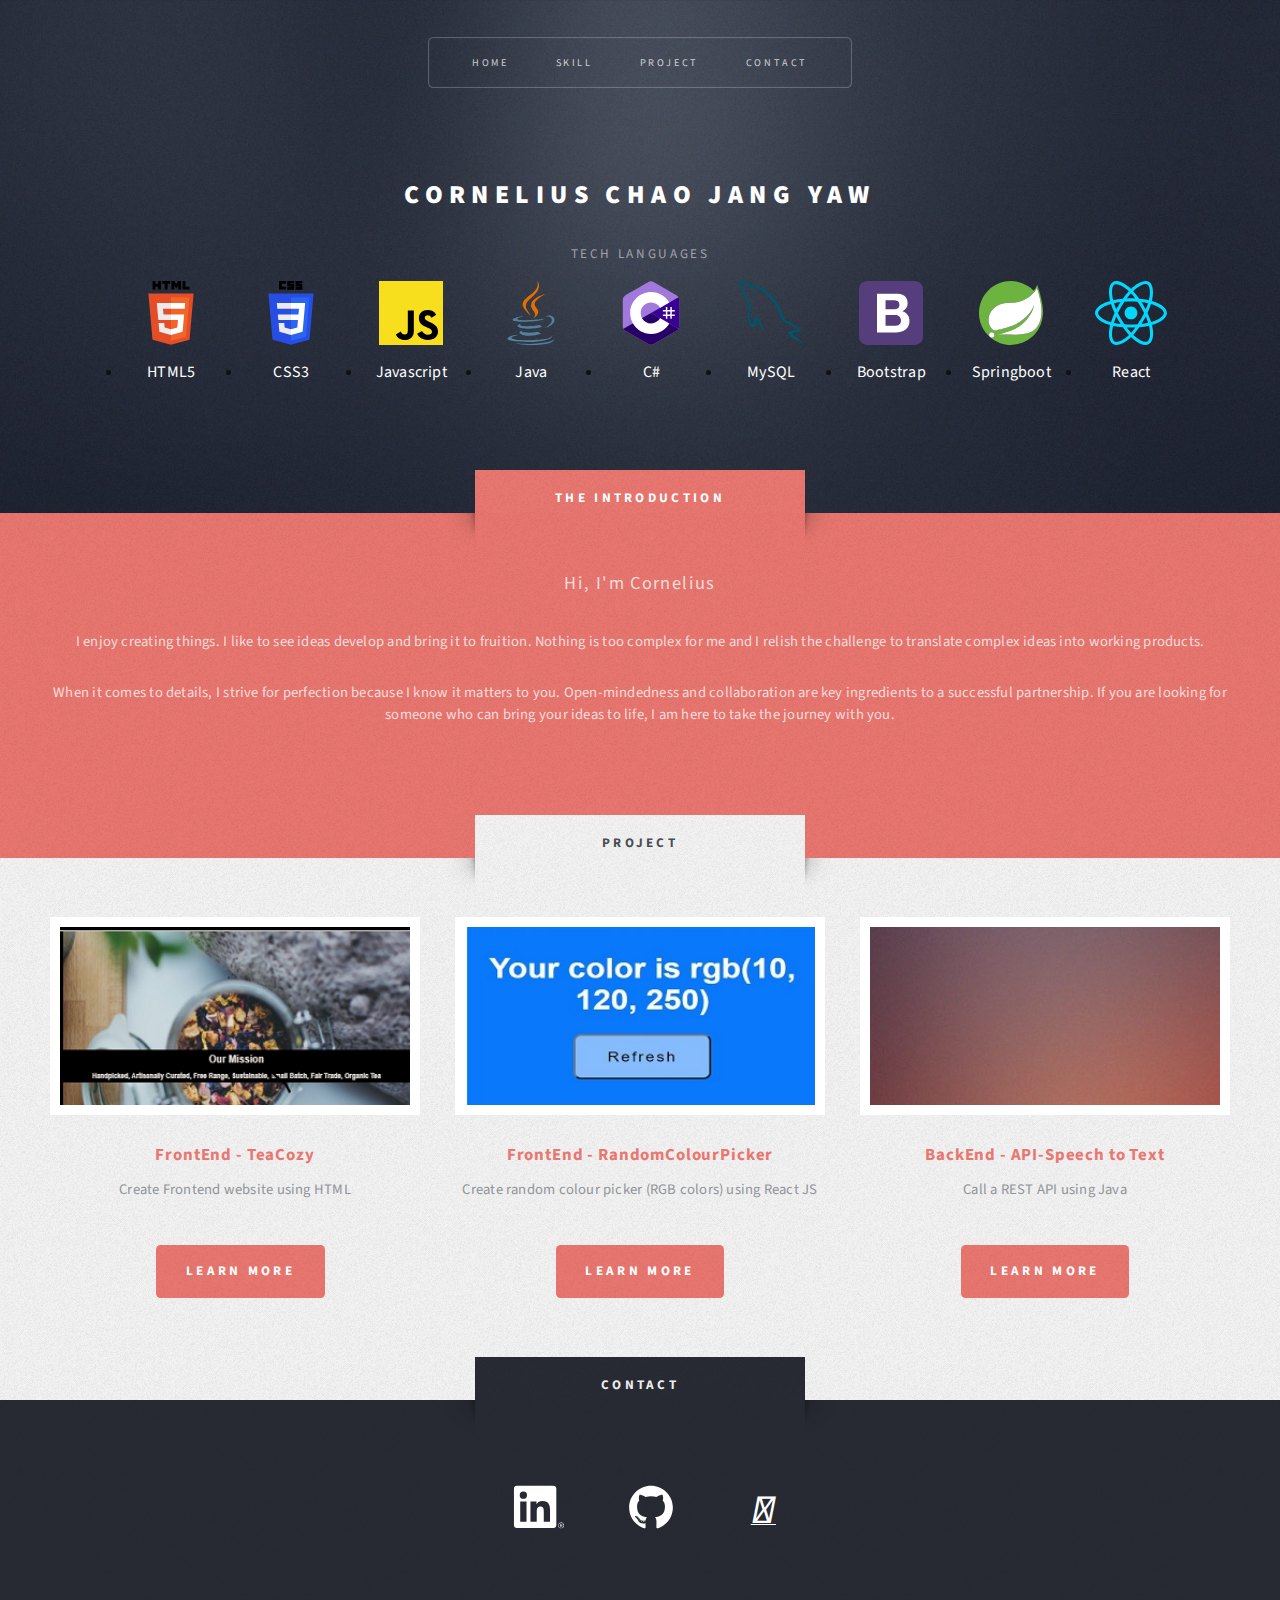
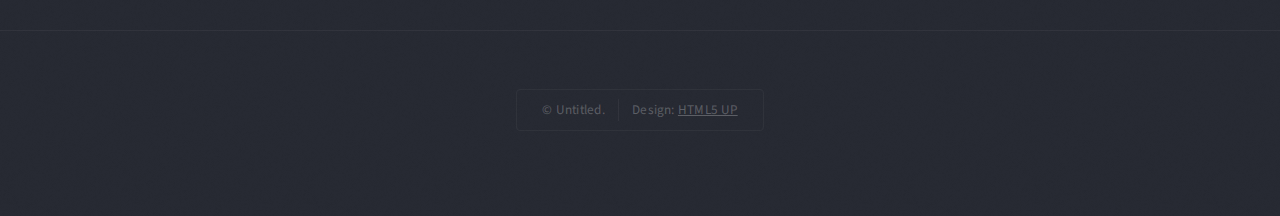
==== index.html @ d1b964c1 "Add files via upload" ====
<!DOCTYPE HTML>
<!--
	Escape Velocity by HTML5 UP
	html5up.net | @ajlkn
	Free for personal and commercial use under the CCA 3.0 license (html5up.net/license)
-->
<html>
	<head>
		<title>Corneius Chao</title>
		<meta charset="utf-8" />
		<meta name="viewport" content="width=device-width, initial-scale=1, user-scalable=no" />
		<link rel="stylesheet" href="assets/css/main.css" />
		<link rel="stylesheet" href="assets/css/styles.css" />
	</head>
	<body class="homepage is-preload">
		<div id="page-wrapper">

			<!-- Header -->
				<section id="header" class="wrapper">
			
					<!-- Logo -->	
						<div id="logo">
							<div class="container">
								<h1 class="style2">
									<br></br>
								Cornelius CHAO Jang Yaw<br class="mobile-hide" />
								</h1>
								<div id="techStack">
									<p>Tech Languages</p> 
									<ul>
								  		<li><img src="./images/html-5.svg"/><a>HTML5</a></li>
								  		<li><img src="./images/css-3.svg" /><a>CSS3</a></li>
								  		<li><img src="./images/javascript.svg"/><a>Javascript</a></li>
								  		<li><img src="./images/java.svg"/><a>Java</a></li>
								  		<li><img src="./images/c--4.svg"/><a>C#</a></li>

								  		<li><img src="./images/mysql-icon.svg"/><a>MySQL</a></li>
								  		<li><img src="./images/bootstrap.svg"/><a>Bootstrap</a></li>
								  		<li><img src="./images/spring-icon.svg"/><a>Springboot</a></li>
								  		<li><img src="./images/react.svg"/><a>React</a></li>
									</ul>
								</div>
							</div>
						</div>
					<!-- Nav -->
					<nav id="nav">
						<ul>
							<li><a href="index.html">Home</a></li>
							<li><a href="skill.html">Skill</a></li>
							<li>
								<a href="#">Project</a>
								<ul>
									<li><a href="project.html#Java">Java</a></li>
									<li><a href="project.html#Springboot">Springboot</a></li>
									<li><a href="project.html#HTML5">HTML5</a></li>
									<li><a href="project.html#CSS3">CSS3</a></li>
									<li><a href="project.html#Javascript">Javascript</a></li>
									<li><a href="project.html#React">React</a></li>
									</li>
								</ul>
							</li>
							<li><a href="contact.html">contact</a></li>
						</ul>
					</nav>
				</section>

			<!-- Intro -->
				<section id="intro" class="wrapper style1">
					<div class="title">The Introduction</div>
					<div class="container">
						<p class="style1">Hi, I'm Cornelius</p>
							<p>
							   I enjoy creating things. I like to see ideas develop and bring it
							   to fruition. Nothing is too complex for me and I relish the
							   challenge to translate complex ideas into working products.
							</p>
							<p>
							   When it comes to details, I strive for perfection because I know
							   it matters to you. Open-mindedness and collaboration are key
							   ingredients to a successful partnership. If you are looking for
							   someone who can bring your ideas to life, I am here to take the
							   journey with you.
							</p>

					</div>
				</section>
			<!-- Highlights -->
				<section id="highlights" class="wrapper style3">
					<div class="title">Project</div>
					<div class="container">
						<div class="row aln-center">
							<div class="col-4 col-12-medium">
								<section class="highlight">
									<a href="https://github.com/CorneliusCJY/teacozy.git" class="image featured"><img src="images/pic01.png" alt="" /></a>
									<h3><a href="https://github.com/CorneliusCJY/teacozy.git">FrontEnd - TeaCozy</a></h3>
									<p>Create Frontend website using HTML</p>
									<p> </p>
									<ul class="actions">
										<p> </p>
										<li><a href="https://github.com/CorneliusCJY/teacozy.git" class="button style1">Learn More</a></li>
									</ul>
								</section>
							</div>
							<div class="col-4 col-12-medium">
								<section class="highlight">
									<a href="https://github.com/CorneliusCJY/RandomColourPicker.git" class="image featured"><img src="images/pic03.jpg" alt="" /></a>
									<h3><a href="https://github.com/CorneliusCJY/RandomColourPicker.git">FrontEnd - RandomColourPicker</a></h3>
									<p>Create random colour picker (RGB colors) using React JS</p>
									<ul class="actions">
										<li><a href="https://github.com/CorneliusCJY/RandomColourPicker.git" class="button style1">Learn More</a></li>
									</ul>
								</section>
							</div>
							<div class="col-4 col-12-medium">
								<section class="highlight">
									<a href="https://github.com/CorneliusCJY/JAVA_REST_API_SpeechToText" class="image featured"><img src="images/pic04.jpg" alt="" /></a>
									<h3><a href="https://github.com/CorneliusCJY/JAVA_REST_API_SpeechToText">BackEnd - API-Speech to Text </a></h3>
									<p>Call a REST API using Java </p>
									<ul class="actions">
										<li><a href="https://github.com/CorneliusCJY/JAVA_REST_API_SpeechToText" class="button style1">Learn More</a></li>
									</ul>
								</section>


							</div>
						</div>
					</div>




				</section>

			<!-- Footer -->
				<section id="footer" class="wrapper">
					<div class="title">Contact</div>
						<section id="contactMe">
							<ul>
								<li>
									<a href="https://www.linkedin.com/in/cornelius-chao-7b995433/" target="_blank">
										<img src="./images/LinkedIn-Icon-White-Logo.wine.svg"/></a>
										  </li>
								<li>
									<a href="https://github.com/CorneliusCJY" target="_blank">
											  <img src="./images/GitHub-Icon-White-Logo.wine.svg"/></a>
								</li>
								<li>
									<a href="mailto: CorneliusCJY@gmail.com"><i class="fa-solid fa-at"></i></a>
								</li>
							</ul>
							</section>
						<div id="copyright">
							<ul>
								<li>&copy; Untitled.</li><li>Design: <a href="http://html5up.net">HTML5 UP</a></li>
							</ul>
						</div>
					</div>
				</section>

		</div>

		<!-- Scripts -->
			<script src="assets/js/jquery.min.js"></script>
			<script src="assets/js/jquery.dropotron.min.js"></script>
			<script src="assets/js/browser.min.js"></script>
			<script src="assets/js/breakpoints.min.js"></script>
			<script src="assets/js/util.js"></script>
			<script src="assets/js/main.js"></script>

	</body>
</html>
---- assets/css/main.css ----
@import url("fontawesome-all.min.css");
@import url("https://fonts.googleapis.com/css?family=Source+Sans+Pro:400,400italic,700,900");

/*
	Escape Velocity by HTML5 UP
	html5up.net | @ajlkn
	Free for personal and commercial use under the CCA 3.0 license (html5up.net/license)
*/

html, body, div, span, applet, object,
iframe, h1, h2, h3, h4, h5, h6, p, blockquote,
pre, a, abbr, acronym, address, big, cite,
code, del, dfn, em, img, ins, kbd, q, s, samp,
small, strike, strong, sub, sup, tt, var, b,
u, i, center, dl, dt, dd, ol, ul, li, fieldset,
form, label, legend, table, caption, tbody,
tfoot, thead, tr, th, td, article, aside,
canvas, details, embed, figure, figcaption,
footer, header, hgroup, menu, nav, output, ruby,
section, summary, time, mark, audio, video {
	margin: 0;
	padding: 0;
	border: 0;
	font-size: 100%;
	font: inherit;
	vertical-align: baseline;}

article, aside, details, figcaption, figure,
footer, header, hgroup, menu, nav, section {
	display: block;}

body {
	line-height: 1;
}

ol, ul {
	list-style: none;
}

blockquote, q {
	quotes: none;
}

	blockquote:before, blockquote:after, q:before, q:after {
		content: '';
		content: none;
	}

table {
	border-collapse: collapse;
	border-spacing: 0;
}

body {
	-webkit-text-size-adjust: none;
}

mark {
	background-color: transparent;
	color: inherit;
}

input::-moz-focus-inner {
	border: 0;
	padding: 0;
}

input, select, textarea {
	-moz-appearance: none;
	-webkit-appearance: none;
	-ms-appearance: none;
	appearance: none;
}

/* Basic */

	@-ms-viewport {
		width: device-width;
	}

	html {
		box-sizing: border-box;
	}

	*, *:before, *:after {
		box-sizing: inherit;
	}

	body.is-preload *, body.is-preload *:before, body.is-preload *:after {
		-moz-animation: none !important;
		-webkit-animation: none !important;
		-ms-animation: none !important;
		animation: none !important;
		-moz-transition: none !important;
		-webkit-transition: none !important;
		-ms-transition: none !important;
		transition: none !important;
	}

	body, input, textarea, select {
		font-family: 'Source Sans Pro', sans-serif;
		font-weight: 400;
		color: #919499;
		font-size: 14pt;
		line-height: 1.75em;
		letter-spacing: 0.025em;
	}

	h1, h2, h3, h4, h5, h6 {
		font-weight: 700;
		color: #484d55;
	}

		h1 a, h2 a, h3 a, h4 a, h5 a, h6 a {
			color: inherit;
			text-decoration: none;
		}

	a {
		-moz-transition: color .25s ease-in-out;
		-webkit-transition: color .25s ease-in-out;
		-ms-transition: color .25s ease-in-out;
		transition: color .25s ease-in-out;
		/* text-decoration: underline; */
		color: #ffff;
	}

		a:hover {
			text-decoration: none;
		}

	strong, b {
		font-weight: 700;
		color: #484d55;
	}

	blockquote {
		border-left: solid 0.5em #ddd;
		padding: 1em 0 1em 2em;
		font-style: italic;
	}

	em, i {
		font-style: italic;
	}

	hr {
		border: 0;
		border-top: solid 1px #ddd;
		margin: 2em 0 2em 0;
	}

	sub {
		position: relative;
		top: 0.5em;
		font-size: 0.8em;
	}

	sup {
		position: relative;
		top: -0.5em;
		font-size: 0.8em;
	}

	.nobr {
		white-space: nowrap;
	}

	br.clear {
		clear: both;
	}

	p, ul, ol, dl, table, blockquote, form {
		margin-bottom: 2em;
	}

/* Container */

	.container {
		margin: 0 auto;
		max-width: 100%;
		width: 68em;
	}

		@media screen and (max-width: 1680px) {

			.container {
				width: 70em;
			}

		}

		@media screen and (max-width: 1280px) {

			.container {
				width: calc(100% - 100px);
			}

		}

		@media screen and (max-width: 980px) {

			.container {
				width: calc(100% - 100px);
			}

		}

		@media screen and (max-width: 736px) {

			.container {
				width: calc(100% - 40px);
			}

		}

/* Row */

	.row {
		display: flex;
		flex-wrap: wrap;
		box-sizing: border-box;
		align-items: stretch;
	}

		.row > * {
			box-sizing: border-box;
		}

		.row.gtr-uniform > * > :last-child {
			margin-bottom: 0;
		}

		.row.aln-left {
			justify-content: flex-start;
		}

		.row.aln-center {
			justify-content: center;
		}

		.row.aln-right {
			justify-content: flex-end;
		}

		.row.aln-top {
			align-items: flex-start;
		}

		.row.aln-middle {
			align-items: center;
		}

		.row.aln-bottom {
			align-items: flex-end;
		}

		.row > .imp {
			order: -1;
		}

		.row > .col-1 {
			width: 8.33333%;
		}

		.row > .off-1 {
			margin-left: 8.33333%;
		}

		.row > .col-2 {
			width: 16.66667%;
		}

		.row > .off-2 {
			margin-left: 16.66667%;
		}

		.row > .col-3 {
			width: 25%;
		}

		.row > .off-3 {
			margin-left: 25%;
		}

		.row > .col-4 {
			width: 33.33333%;
		}

		.row > .off-4 {
			margin-left: 33.33333%;
		}

		.row > .col-5 {
			width: 41.66667%;
		}

		.row > .off-5 {
			margin-left: 41.66667%;
		}

		.row > .col-6 {
			width: 50%;
		}

		.row > .off-6 {
			margin-left: 50%;
		}

		.row > .col-7 {
			width: 58.33333%;
		}

		.row > .off-7 {
			margin-left: 58.33333%;
		}

		.row > .col-8 {
			width: 66.66667%;
		}

		.row > .off-8 {
			margin-left: 66.66667%;
		}

		.row > .col-9 {
			width: 75%;
		}

		.row > .off-9 {
			margin-left: 75%;
		}

		.row > .col-10 {
			width: 83.33333%;
		}

		.row > .off-10 {
			margin-left: 83.33333%;
		}

		.row > .col-11 {
			width: 91.66667%;
		}

		.row > .off-11 {
			margin-left: 91.66667%;
		}

		.row > .col-12 {
			width: 100%;
		}

		.row > .off-12 {
			margin-left: 100%;
		}

		.row.gtr-0 {
			margin-top: 0px;
			margin-left: 0px;
		}

			.row.gtr-0 > * {
				padding: 0px 0 0 0px;
			}

			.row.gtr-0.gtr-uniform {
				margin-top: 0px;
			}

				.row.gtr-0.gtr-uniform > * {
					padding-top: 0px;
				}

		.row.gtr-25 {
			margin-top: -12.5px;
			margin-left: -12.5px;
		}

			.row.gtr-25 > * {
				padding: 12.5px 0 0 12.5px;
			}

			.row.gtr-25.gtr-uniform {
				margin-top: -12.5px;
			}

				.row.gtr-25.gtr-uniform > * {
					padding-top: 12.5px;
				}

		.row.gtr-50 {
			margin-top: -25px;
			margin-left: -25px;
		}

			.row.gtr-50 > * {
				padding: 25px 0 0 25px;
			}

			.row.gtr-50.gtr-uniform {
				margin-top: -25px;
			}

				.row.gtr-50.gtr-uniform > * {
					padding-top: 25px;
				}

		.row {
			margin-top: -50px;
			margin-left: -50px;
		}

			.row > * {
				padding: 50px 0 0 50px;
			}

			.row.gtr-uniform {
				margin-top: -50px;
			}

				.row.gtr-uniform > * {
					padding-top: 50px;
				}

		.row.gtr-150 {
			margin-top: -75px;
			margin-left: -75px;
			margin-bottom: 75px;
		}

			.row.gtr-150 > * {
				padding: 75px 0 0 75px;
			}

			.row.gtr-150.gtr-uniform {
				margin-top: -75px;
				margin-bottom: 75px;
			}

				.row.gtr-150.gtr-uniform > * {
					padding-top: 75px;
					padding-bottom: 75px;
				}

		.row.gtr-200 {
			margin-top: -100px;
			margin-left: -100px;
		}

			.row.gtr-200 > * {
				padding: 100px 0 0 100px;
			}

			.row.gtr-200.gtr-uniform {
				margin-top: -100px;
			}

				.row.gtr-200.gtr-uniform > * {
					padding-top: 100px;
				}

		@media screen and (max-width: 1680px) {

			.row {
				display: flex;
				flex-wrap: wrap;
				box-sizing: border-box;
				align-items: stretch;
			}

				.row > * {
					box-sizing: border-box;
				}

				.row.gtr-uniform > * > :last-child {
					margin-bottom: 0;
				}

				.row.aln-left {
					justify-content: flex-start;
				}

				.row.aln-center {
					justify-content: center;
				}

				.row.aln-right {
					justify-content: flex-end;
				}

				.row.aln-top {
					align-items: flex-start;
				}

				.row.aln-middle {
					align-items: center;
				}

				.row.aln-bottom {
					align-items: flex-end;
				}

				.row > .imp-xlarge {
					order: -1;
				}

				.row > .col-1-xlarge {
					width: 8.33333%;
				}

				.row > .off-1-xlarge {
					margin-left: 8.33333%;
				}

				.row > .col-2-xlarge {
					width: 16.66667%;
				}

				.row > .off-2-xlarge {
					margin-left: 16.66667%;
				}

				.row > .col-3-xlarge {
					width: 25%;
				}

				.row > .off-3-xlarge {
					margin-left: 25%;
				}

				.row > .col-4-xlarge {
					width: 33.33333%;
				}

				.row > .off-4-xlarge {
					margin-left: 33.33333%;
				}

				.row > .col-5-xlarge {
					width: 41.66667%;
				}

				.row > .off-5-xlarge {
					margin-left: 41.66667%;
				}

				.row > .col-6-xlarge {
					width: 50%;
				}

				.row > .off-6-xlarge {
					margin-left: 50%;
				}

				.row > .col-7-xlarge {
					width: 58.33333%;
				}

				.row > .off-7-xlarge {
					margin-left: 58.33333%;
				}

				.row > .col-8-xlarge {
					width: 66.66667%;
				}

				.row > .off-8-xlarge {
					margin-left: 66.66667%;
				}

				.row > .col-9-xlarge {
					width: 75%;
				}

				.row > .off-9-xlarge {
					margin-left: 75%;
				}

				.row > .col-10-xlarge {
					width: 83.33333%;
				}

				.row > .off-10-xlarge {
					margin-left: 83.33333%;
				}

				.row > .col-11-xlarge {
					width: 91.66667%;
				}

				.row > .off-11-xlarge {
					margin-left: 91.66667%;
				}

				.row > .col-12-xlarge {
					width: 100%;
				}

				.row > .off-12-xlarge {
					margin-left: 100%;
				}

				.row.gtr-0 {
					margin-top: 0px;
					margin-left: 0px;
				}

					.row.gtr-0 > * {
						padding: 0px 0 0 0px;
					}

					.row.gtr-0.gtr-uniform {
						margin-top: 0px;
					}

						.row.gtr-0.gtr-uniform > * {
							padding-top: 0px;
						}

				.row.gtr-25 {
					margin-top: -12.5px;
					margin-left: -12.5px;
				}

					.row.gtr-25 > * {
						padding: 12.5px 0 0 12.5px;
					}

					.row.gtr-25.gtr-uniform {
						margin-top: -12.5px;
					}

						.row.gtr-25.gtr-uniform > * {
							padding-top: 12.5px;
						}

				.row.gtr-50 {
					margin-top: -25px;
					margin-left: -25px;
				}

					.row.gtr-50 > * {
						padding: 25px 0 0 25px;
					}

					.row.gtr-50.gtr-uniform {
						margin-top: -25px;
					}

						.row.gtr-50.gtr-uniform > * {
							padding-top: 25px;
						}

				.row {
					margin-top: -50px;
					margin-left: -50px;
				}

					.row > * {
						padding: 50px 0 0 50px;
					}

					.row.gtr-uniform {
						margin-top: -50px;
					}

						.row.gtr-uniform > * {
							padding-top: 50px;
						}

				.row.gtr-150 {
					margin-top: -75px;
					margin-left: -75px;
				}

					.row.gtr-150 > * {
						padding: 75px 0 0 75px;
					}

					.row.gtr-150.gtr-uniform {
						margin-top: -75px;
					}

						.row.gtr-150.gtr-uniform > * {
							padding-top: 75px;
						}

				.row.gtr-200 {
					margin-top: -100px;
					margin-left: -100px;
				}

					.row.gtr-200 > * {
						padding: 100px 0 0 100px;
					}

					.row.gtr-200.gtr-uniform {
						margin-top: -100px;
					}

						.row.gtr-200.gtr-uniform > * {
							padding-top: 100px;
						}

		}

		@media screen and (max-width: 1280px) {

			.row {
				display: flex;
				flex-wrap: wrap;
				box-sizing: border-box;
				align-items: stretch;
			}

				.row > * {
					box-sizing: border-box;
				}

				.row.gtr-uniform > * > :last-child {
					margin-bottom: 0;
				}

				.row.aln-left {
					justify-content: flex-start;
				}

				.row.aln-center {
					justify-content: center;
				}

				.row.aln-right {
					justify-content: flex-end;
				}

				.row.aln-top {
					align-items: flex-start;
				}

				.row.aln-middle {
					align-items: center;
				}

				.row.aln-bottom {
					align-items: flex-end;
				}

				.row > .imp-large {
					order: -1;
				}

				.row > .col-1-large {
					width: 8.33333%;
				}

				.row > .off-1-large {
					margin-left: 8.33333%;
				}

				.row > .col-2-large {
					width: 16.66667%;
				}

				.row > .off-2-large {
					margin-left: 16.66667%;
				}

				.row > .col-3-large {
					width: 25%;
				}

				.row > .off-3-large {
					margin-left: 25%;
				}

				.row > .col-4-large {
					width: 33.33333%;
				}

				.row > .off-4-large {
					margin-left: 33.33333%;
				}

				.row > .col-5-large {
					width: 41.66667%;
				}

				.row > .off-5-large {
					margin-left: 41.66667%;
				}

				.row > .col-6-large {
					width: 50%;
				}

				.row > .off-6-large {
					margin-left: 50%;
				}

				.row > .col-7-large {
					width: 58.33333%;
				}

				.row > .off-7-large {
					margin-left: 58.33333%;
				}

				.row > .col-8-large {
					width: 66.66667%;
				}

				.row > .off-8-large {
					margin-left: 66.66667%;
				}

				.row > .col-9-large {
					width: 75%;
				}

				.row > .off-9-large {
					margin-left: 75%;
				}

				.row > .col-10-large {
					width: 83.33333%;
				}

				.row > .off-10-large {
					margin-left: 83.33333%;
				}

				.row > .col-11-large {
					width: 91.66667%;
				}

				.row > .off-11-large {
					margin-left: 91.66667%;
				}

				.row > .col-12-large {
					width: 100%;
				}

				.row > .off-12-large {
					margin-left: 100%;
				}

				.row.gtr-0 {
					margin-top: 0px;
					margin-left: 0px;
				}

					.row.gtr-0 > * {
						padding: 0px 0 0 0px;
					}

					.row.gtr-0.gtr-uniform {
						margin-top: 0px;
					}

						.row.gtr-0.gtr-uniform > * {
							padding-top: 0px;
						}

				.row.gtr-25 {
					margin-top: -8.75px;
					margin-left: -8.75px;
				}

					.row.gtr-25 > * {
						padding: 8.75px 0 0 8.75px;
					}

					.row.gtr-25.gtr-uniform {
						margin-top: -8.75px;
					}

						.row.gtr-25.gtr-uniform > * {
							padding-top: 8.75px;
						}

				.row.gtr-50 {
					margin-top: -17.5px;
					margin-left: -17.5px;
				}

					.row.gtr-50 > * {
						padding: 17.5px 0 0 17.5px;
					}

					.row.gtr-50.gtr-uniform {
						margin-top: -17.5px;
					}

						.row.gtr-50.gtr-uniform > * {
							padding-top: 17.5px;
						}

				.row {
					margin-top: -35px;
					margin-left: -35px;
				}

					.row > * {
						padding: 35px 0 0 35px;
					}

					.row.gtr-uniform {
						margin-top: -35px;
					}

						.row.gtr-uniform > * {
							padding-top: 35px;
						}

				.row.gtr-150 {
					margin-top: -52.5px;
					margin-left: -52.5px;
				}

					.row.gtr-150 > * {
						padding: 52.5px 0 0 52.5px;
					}

					.row.gtr-150.gtr-uniform {
						margin-top: -52.5px;
					}

						.row.gtr-150.gtr-uniform > * {
							padding-top: 52.5px;
						}

				.row.gtr-200 {
					margin-top: -70px;
					margin-left: -70px;
				}

					.row.gtr-200 > * {
						padding: 70px 0 0 70px;
					}

					.row.gtr-200.gtr-uniform {
						margin-top: -70px;
					}

						.row.gtr-200.gtr-uniform > * {
							padding-top: 70px;
						}

		}

		@media screen and (max-width: 980px) {

			.row {
				display: flex;
				flex-wrap: wrap;
				box-sizing: border-box;
				align-items: stretch;
			}

				.row > * {
					box-sizing: border-box;
				}

				.row.gtr-uniform > * > :last-child {
					margin-bottom: 0;
				}

				.row.aln-left {
					justify-content: flex-start;
				}

				.row.aln-center {
					justify-content: center;
				}

				.row.aln-right {
					justify-content: flex-end;
				}

				.row.aln-top {
					align-items: flex-start;
				}

				.row.aln-middle {
					align-items: center;
				}

				.row.aln-bottom {
					align-items: flex-end;
				}

				.row > .imp-medium {
					order: -1;
				}

				.row > .col-1-medium {
					width: 8.33333%;
				}

				.row > .off-1-medium {
					margin-left: 8.33333%;
				}

				.row > .col-2-medium {
					width: 16.66667%;
				}

				.row > .off-2-medium {
					margin-left: 16.66667%;
				}

				.row > .col-3-medium {
					width: 25%;
				}

				.row > .off-3-medium {
					margin-left: 25%;
				}

				.row > .col-4-medium {
					width: 33.33333%;
				}

				.row > .off-4-medium {
					margin-left: 33.33333%;
				}

				.row > .col-5-medium {
					width: 41.66667%;
				}

				.row > .off-5-medium {
					margin-left: 41.66667%;
				}

				.row > .col-6-medium {
					width: 50%;
				}

				.row > .off-6-medium {
					margin-left: 50%;
				}

				.row > .col-7-medium {
					width: 58.33333%;
				}

				.row > .off-7-medium {
					margin-left: 58.33333%;
				}

				.row > .col-8-medium {
					width: 66.66667%;
				}

				.row > .off-8-medium {
					margin-left: 66.66667%;
				}

				.row > .col-9-medium {
					width: 75%;
				}

				.row > .off-9-medium {
					margin-left: 75%;
				}

				.row > .col-10-medium {
					width: 83.33333%;
				}

				.row > .off-10-medium {
					margin-left: 83.33333%;
				}

				.row > .col-11-medium {
					width: 91.66667%;
				}

				.row > .off-11-medium {
					margin-left: 91.66667%;
				}

				.row > .col-12-medium {
					width: 100%;
				}

				.row > .off-12-medium {
					margin-left: 100%;
				}

				.row.gtr-0 {
					margin-top: 0px;
					margin-left: 0px;
				}

					.row.gtr-0 > * {
						padding: 0px 0 0 0px;
					}

					.row.gtr-0.gtr-uniform {
						margin-top: 0px;
					}

						.row.gtr-0.gtr-uniform > * {
							padding-top: 0px;
						}

				.row.gtr-25 {
					margin-top: -12.5px;
					margin-left: -12.5px;
				}

					.row.gtr-25 > * {
						padding: 12.5px 0 0 12.5px;
					}

					.row.gtr-25.gtr-uniform {
						margin-top: -12.5px;
					}

						.row.gtr-25.gtr-uniform > * {
							padding-top: 12.5px;
						}

				.row.gtr-50 {
					margin-top: -25px;
					margin-left: -25px;
				}

					.row.gtr-50 > * {
						padding: 25px 0 0 25px;
					}

					.row.gtr-50.gtr-uniform {
						margin-top: -25px;
					}

						.row.gtr-50.gtr-uniform > * {
							padding-top: 25px;
						}

				.row {
					margin-top: -50px;
					margin-left: -50px;
				}

					.row > * {
						padding: 50px 0 0 50px;
					}

					.row.gtr-uniform {
						margin-top: -50px;
					}

						.row.gtr-uniform > * {
							padding-top: 50px;
						}

				.row.gtr-150 {
					margin-top: -75px;
					margin-left: -75px;
				}

					.row.gtr-150 > * {
						padding: 75px 0 0 75px;
					}

					.row.gtr-150.gtr-uniform {
						margin-top: -75px;
					}

						.row.gtr-150.gtr-uniform > * {
							padding-top: 75px;
						}

				.row.gtr-200 {
					margin-top: -100px;
					margin-left: -100px;
				}

					.row.gtr-200 > * {
						padding: 100px 0 0 100px;
					}

					.row.gtr-200.gtr-uniform {
						margin-top: -100px;
					}

						.row.gtr-200.gtr-uniform > * {
							padding-top: 100px;
						}

		}

		@media screen and (max-width: 736px) {

			.row {
				display: flex;
				flex-wrap: wrap;
				box-sizing: border-box;
				align-items: stretch;
			}

				.row > * {
					box-sizing: border-box;
				}

				.row.gtr-uniform > * > :last-child {
					margin-bottom: 0;
				}

				.row.aln-left {
					justify-content: flex-start;
				}

				.row.aln-center {
					justify-content: center;
				}

				.row.aln-right {
					justify-content: flex-end;
				}

				.row.aln-top {
					align-items: flex-start;
				}

				.row.aln-middle {
					align-items: center;
				}

				.row.aln-bottom {
					align-items: flex-end;
				}

				.row > .imp-small {
					order: -1;
				}

				.row > .col-1-small {
					width: 8.33333%;
				}

				.row > .off-1-small {
					margin-left: 8.33333%;
				}

				.row > .col-2-small {
					width: 16.66667%;
				}

				.row > .off-2-small {
					margin-left: 16.66667%;
				}

				.row > .col-3-small {
					width: 25%;
				}

				.row > .off-3-small {
					margin-left: 25%;
				}

				.row > .col-4-small {
					width: 33.33333%;
				}

				.row > .off-4-small {
					margin-left: 33.33333%;
				}

				.row > .col-5-small {
					width: 41.66667%;
				}

				.row > .off-5-small {
					margin-left: 41.66667%;
				}

				.row > .col-6-small {
					width: 50%;
				}

				.row > .off-6-small {
					margin-left: 50%;
				}

				.row > .col-7-small {
					width: 58.33333%;
				}

				.row > .off-7-small {
					margin-left: 58.33333%;
				}

				.row > .col-8-small {
					width: 66.66667%;
				}

				.row > .off-8-small {
					margin-left: 66.66667%;
				}

				.row > .col-9-small {
					width: 75%;
				}

				.row > .off-9-small {
					margin-left: 75%;
				}

				.row > .col-10-small {
					width: 83.33333%;
				}

				.row > .off-10-small {
					margin-left: 83.33333%;
				}

				.row > .col-11-small {
					width: 91.66667%;
				}

				.row > .off-11-small {
					margin-left: 91.66667%;
				}

				.row > .col-12-small {
					width: 100%;
				}

				.row > .off-12-small {
					margin-left: 100%;
				}

				.row.gtr-0 {
					margin-top: 0px;
					margin-left: 0px;
				}

					.row.gtr-0 > * {
						padding: 0px 0 0 0px;
					}

					.row.gtr-0.gtr-uniform {
						margin-top: 0px;
					}

						.row.gtr-0.gtr-uniform > * {
							padding-top: 0px;
						}

				.row.gtr-25 {
					margin-top: -7.5px;
					margin-left: -7.5px;
				}

					.row.gtr-25 > * {
						padding: 7.5px 0 0 7.5px;
					}

					.row.gtr-25.gtr-uniform {
						margin-top: -7.5px;
					}

						.row.gtr-25.gtr-uniform > * {
							padding-top: 7.5px;
						}

				.row.gtr-50 {
					margin-top: -15px;
					margin-left: -15px;
				}

					.row.gtr-50 > * {
						padding: 15px 0 0 15px;
					}

					.row.gtr-50.gtr-uniform {
						margin-top: -15px;
					}

						.row.gtr-50.gtr-uniform > * {
							padding-top: 15px;
						}

				.row {
					margin-top: -30px;
					margin-left: -30px;
				}

					.row > * {
						padding: 30px 0 0 30px;
					}

					.row.gtr-uniform {
						margin-top: -30px;
					}

						.row.gtr-uniform > * {
							padding-top: 30px;
						}

				.row.gtr-150 {
					margin-top: -45px;
					margin-left: -45px;
				}

					.row.gtr-150 > * {
						padding: 45px 0 0 45px;
					}

					.row.gtr-150.gtr-uniform {
						margin-top: -45px;
					}

						.row.gtr-150.gtr-uniform > * {
							padding-top: 45px;
						}

				.row.gtr-200 {
					margin-top: -60px;
					margin-left: -60px;
				}

					.row.gtr-200 > * {
						padding: 60px 0 0 60px;
					}

					.row.gtr-200.gtr-uniform {
						margin-top: -60px;
					}

						.row.gtr-200.gtr-uniform > * {
							padding-top: 60px;
						}

		}

/* Section/Article */

	section,
	article {
		margin: 0 0 4em 0;
	}

	section > :last-child,
	article > :last-child,
	section:last-child,
	article:last-child {
		margin-bottom: 0;
	}

	header.style1 {
		text-align: center;
		padding: 3em 0 3em 0;
	}

		header.style1 h2 {
			font-weight: 700;
			font-size: 2em;
			letter-spacing: 0.075em;
			line-height: 1.5em;
		}

		header.style1 p {
			color: #b1b4b9;
			display: block;
			margin: 1.15em 0 0 0;
			font-size: 1.3em;
			letter-spacing: 0.075em;
			line-height: 1.5em;
		}

/* Table */

	table {
		width: 100%;
	}

		table.default {
			width: 100%;
		}

			table.default tbody tr:nth-child(2n+2) {
				background: #f4f4f4;
			}

			table.default td {
				padding: 0.5em 1em 0.5em 1em;
			}

			table.default th {
				text-align: left;
				font-weight: 400;
				padding: 0.5em 1em 0.5em 1em;
			}

			table.default thead {
				background: #484d55;
				color: #fff;
			}

			table.default tfoot {
				background: #eee;
			}

/* Form */

	form label {
		display: block;
		font-weight: 700;
		color: #484d55;
		margin: 0.25em 0 0.5em 0;
	}

	form input[type="text"],
	form input[type="email"],
	form input[type="password"],
	form select,
	form textarea {
		-moz-transition: all .25s ease-in-out;
		-webkit-transition: all .25s ease-in-out;
		-ms-transition: all .25s ease-in-out;
		transition: all .25s ease-in-out;
		-webkit-appearance: none;
		display: block;
		border: 0;
		background: #eee;
		box-shadow: inset 0px 0px 1px 0px #a0a1a7;
		border-radius: 0.35em;
		width: 100%;
		padding: 0.75em 1em 0.75em 1em;
	}

		form input[type="text"]:focus,
		form input[type="email"]:focus,
		form input[type="password"]:focus,
		form select:focus,
		form textarea:focus {
			background: #f8f8f8;
		}

	form input[type="text"],
	form input[type="email"]
	input[type="password"] {
		line-height: 1em;
	}

	form select {
		line-height: 1em;
	}

	form textarea {
		min-height: 8em;
	}

	form ul.actions {
		margin-top: 0;
	}

	form ::-webkit-input-placeholder {
		color: #555 !important;
		font-style: italic;
		line-height: 1.35em;
	}

	form :-moz-placeholder {
		color: #555 !important;
		font-style: italic;
	}

	form ::-moz-placeholder {
		color: #555 !important;
		font-style: italic;
	}

	form :-ms-input-placeholder {
		color: #555 !important;
		font-style: italic;
	}

	form ::-moz-focus-inner {
		border: 0;
	}

/* Image */

	.image {
		display: inline-block;
	}

		.image img {
			display: block;
			width: 100%;
		}

		.image.fit {
			display: block;
			width: 100%;
		}

		.image.left {
			float: left;
			margin: 0 2em 2em 0;
		}

		.image.centered {
			display: block;
			margin: 0 0 2em 0;
		}

			.image.centered img {
				margin: 0 auto;
				width: auto;
			}

		.image.featured {
			display: block;
			width: 100%;
			margin: 0 0 2em 0;
		}

/* Button */

	input[type="button"],
	input[type="submit"],
	input[type="reset"],
	button,
	.button {
		-moz-transition: all .25s ease-in-out;
		-webkit-transition: all .25s ease-in-out;
		-ms-transition: all .25s ease-in-out;
		transition: all .25s ease-in-out;
		display: inline-block;
		background: #444;
		text-align: center;
		text-transform: uppercase;
		font-weight: 700;
		letter-spacing: 0.25em;
		text-decoration: none;
		border-radius: 0.35em;
		border: 0;
		outline: 0;
		cursor: pointer;
		padding: 0 2.25em 0 2.25em;
		font-size: 0.9em;
		min-width: 12em;
		height: 4em;
		line-height: 4em;
	}

		input[type="button"]:hover,
		input[type="submit"]:hover,
		input[type="reset"]:hover,
		button:hover,
		.button:hover {
			background-color: #f98780;
		}

		input[type="button"].large,
		input[type="submit"].large,
		input[type="reset"].large,
		button.large,
		.button.large {
			font-size: 1em;
			min-width: 14em;
		}

		input[type="button"].style1,
		input[type="submit"].style1,
		input[type="reset"].style1,
		button.style1,
		.button.style1 {
			background: #e97770 url("images/overlay.png");
			color: #fff;
		}

			input[type="button"].style1:hover,
			input[type="submit"].style1:hover,
			input[type="reset"].style1:hover,
			button.style1:hover,
			.button.style1:hover {
				background-color: #f98780;
			}

			input[type="button"].style1:active,
			input[type="submit"].style1:active,
			input[type="reset"].style1:active,
			button.style1:active,
			.button.style1:active {
				background-color: #d96760;
			}

		input[type="button"].style2,
		input[type="submit"].style2,
		input[type="reset"].style2,
		button.style2,
		.button.style2 {
			background: none;
			color: #606167;
			box-shadow: inset 0px 0px 2px 0px #a0a1a7;
		}

			input[type="button"].style2:hover,
			input[type="submit"].style2:hover,
			input[type="reset"].style2:hover,
			button.style2:hover,
			.button.style2:hover {
				box-shadow: inset 0px 0px 2px 0px #606167;
			}

			input[type="button"].style2:active,
			input[type="submit"].style2:active,
			input[type="reset"].style2:active,
			button.style2:active,
			.button.style2:active {
				box-shadow: inset 0px 0px 2px 0px #202127;
			}

		input[type="button"].style3,
		input[type="submit"].style3,
		input[type="reset"].style3,
		button.style3,
		.button.style3 {
			background: #2f333b url("images/overlay.png");
			color: #fff;
		}

			input[type="button"].style3:hover,
			input[type="submit"].style3:hover,
			input[type="reset"].style3:hover,
			button.style3:hover,
			.button.style3:hover {
				background-color: #3f434b;
			}

			input[type="button"].style3:active,
			input[type="submit"].style3:active,
			input[type="reset"].style3:active,
			button.style3:active,
			.button.style3:active {
				background-color: #1f232b;
			}

/* List */

	ul {
		list-style: disc;
		padding-left: 1em;
	}

		ul li {
			padding-left: 0.5em;
		}

		ul.style2 {
			list-style: none;
			padding-left: 0;
		}

			ul.style2 li {
				border-top: solid 1px #eee;
				padding: 1.5em 0 0 0;
				margin: 1.5em 0 0 0;
			}

				ul.style2 li:first-child {
					border-top: 0;
					padding-top: 0;
					margin-top: 0;
				}

		ul.style3 {
			list-style: none;
			padding-left: 0;
		}

			ul.style3 li {
				border-top: solid 1px #eee;
				padding: 0.5em 0 0 0;
				margin: 0.5em 0 0 0;
			}

				ul.style3 li:first-child {
					border-top: 0;
					padding-top: 0;
					margin-top: 0;
				}

	ol {
		list-style: decimal;
		padding-left: 1.25em;
	}

		ol li {
			padding-left: 0.25em;
		}

/* Actions */

	ul.actions {
		list-style: none;
		padding-left: 0;
		margin: 3em 0 0 0;
	}

		ul.actions li {
			display: inline-block;
			margin: 0 0.75em 0 0.75em;
			padding-left: 0;
		}

			ul.actions li:first-child {
				margin-left: 0;
			}

			ul.actions li:last-child {
				margin-right: 0;
			}

		ul.actions.special {
			text-align: center;
		}

/* Feature List */

	.feature-list {
		max-width: 58em;
		margin-left: auto;
		margin-right: auto;
		position: relative;
		top: 0.75em;
	}

		.feature-list section {
			border-top: solid 1px #eee;
			padding-top: 3em;
			padding-left: 5em;
			position: relative;
		}

		@media screen and (min-width: 981px) {

			.feature-list > .row > :nth-child(-n + 2) > section {
				border-top: 0;
				padding-top: 0;
			}

		}

		.feature-list h3 {
			color: #e97770 !important;
			margin: -0.35em 0 0.75em 0;
			font-size: 1.15em;
			letter-spacing: 0.05em;
		}

			.feature-list h3:before {
				display: block;
				color: #fff;
				background: #2f333b url("images/overlay.png");
				border-radius: 2.5em;
				text-align: center;
				width: 2.5em;
				height: 2.5em;
				line-height: 2.5em;
				margin-right: 0.75em;
				position: absolute;
				left: 0;
				margin-top: -0.5em;
			}

		.feature-list.small section {
			padding-left: 3.5em;
		}

		.feature-list.small h3:before {
			font-size: 0.8em;
		}

/* Icons */

	.icon {
		text-decoration: none;
		text-decoration: none;
	}

		.icon:before {
			-moz-osx-font-smoothing: grayscale;
			-webkit-font-smoothing: antialiased;
			display: inline-block;
			font-style: normal;
			font-variant: normal;
			text-rendering: auto;
			line-height: 1;
			text-transform: none !important;
			font-family: 'Font Awesome 5 Free';
			font-weight: 400;
		}

		.icon:before {
			line-height: inherit;
			font-size: 1.25em;
		}

		.icon > .label {
			display: none;
		}

		.icon.solid:before {
			font-weight: 900;
		}

		.icon.brands:before {
			font-family: 'Font Awesome 5 Brands';
		}

/* Box */

	.box header {
		margin: 0 0 1.5em 0;
	}

		.box header.style1 {
			position: relative;
			margin: -0.5em 0 0 0;
			padding-top: 0;
		}

	.box h2 {
		margin: 0 0 0.75em 0;
		font-size: 1.15em;
		letter-spacing: 0.05em;
	}

	.box h3 {
		margin: 0 0 0.5em 0;
		font-size: 1em;
		font-weight: 600;
		letter-spacing: 0.05em;
	}

	.box.post-excerpt .image.left {
		position: relative;
		top: 0.5em;
		width: 5em;
	}

	.box.post-excerpt h3, .box.post-excerpt p {
		margin-left: 7em;
	}

/* Wrapper */

	.wrapper {
		position: relative;
		padding: 6em 0 9em 0;
	}

		.wrapper .title {
			position: absolute;
			top: 0;
			left: 50%;
			text-align: center;
			text-transform: uppercase;
			display: block;
			font-weight: 700;
			letter-spacing: 0.25em;
			font-size: 0.9em;
			width: 25em;
			height: 3.25em;
			top: -3.25em;
			line-height: 3.25em;
			margin-bottom: -3.25em;
			margin-left: -12.5em;
			padding-top: 0.5em;
		}

			.wrapper .title:before {
				content: '';
				position: absolute;
				bottom: -38px;
				left: -35px;
				width: 35px;
				height: 38px;
				background: url("images/shadow.png");
			}

			.wrapper .title:after {
				-moz-transform: scaleX(-1);
				-webkit-transform: scaleX(-1);
				-ms-transform: scaleX(-1);
				transform: scaleX(-1);
				content: '';
				position: absolute;
				bottom: -38px;
				right: -35px;
				width: 35px;
				height: 38px;
				background: url("images/shadow.png");
			}

		.wrapper.style1 {
			background: #e97770 url("images/overlay.png");
			color: #eee;
			color: rgba(255, 255, 255, 0.75);
		}

			.wrapper.style1 .title {
				background: #e97770 url("images/overlay.png");
				color: #fff;
			}

			.wrapper.style1 h1, .wrapper.style1 h2, .wrapper.style1 h3, .wrapper.style1 h4, .wrapper.style1 h5, .wrapper.style1 h6, .wrapper.style1 strong, .wrapper.style1 b, .wrapper.style1 a {
				color: #fff;
			}

		.wrapper.style2 {
			background: #fff;
		}

			.wrapper.style2 .title {
				background: #fff;
				color: #484d55;
			}

		.wrapper.style3 {
			background: #f3f3f3 url("images/overlay.png");
		}

			.wrapper.style3 .title {
				background: #f3f3f3 url("images/overlay.png");
				color: #484d55;
			}

			.wrapper.style3 .image {
				border: solid 10px #fff;
			}

/* Page Wrapper */

	#page-wrapper > section {
		margin-bottom: 0;
	}

/* Header */

	#header {
		display: -moz-flex;
		display: -webkit-flex;
		display: -ms-flex;
		display: flex;
		-moz-align-items: center;
		-webkit-align-items: center;
		-ms-align-items: center;
		align-items: center;
		-moz-justify-content: center;
		-webkit-justify-content: center;
		-ms-justify-content: center;
		justify-content: center;
		position: relative;
		height: 24em;
		background: url("../../images/banner.jpg") center center;
		background-size: cover;
		padding: 0;
	}

		#header:before {
			content: '';
			position: absolute;
			top: 0;
			left: 0;
			width: 100%;
			height: 100%;
			background: url("images/overlay.png");
		}

		.homepage #header {
			height: 35em;
		}

/* Logo */

	#logo {
		width: 100%;
		text-align: center;
		position: relative;
		top: 1.5em;
	}

		#logo h1 {
			font-weight: 900;
			text-transform: uppercase;
			color: #fff;
			font-size: 2em;
			letter-spacing: 0.25em;
		}

		#logo p {
			color: #eee;
			color: rgba(255, 255, 255, 0.5);
			text-transform: uppercase;
			margin: 1.25em 0 0 0;
			display: block;
			letter-spacing: 0.2em;
			font-size: 0.9em;
		}

/* Nav */

	#nav {
		position: absolute;
		display: block;
		top: 2.5em;
		left: 0;
		width: 100%;
		text-align: center;
	}

		#nav > ul {
			display: inline-block;
			border-radius: 0.35em;
			box-shadow: inset 0px 0px 1px 1px rgba(255, 255, 255, 0.25);
			padding: 0 1.5em 0 1.5em;
		}

			#nav > ul > li {
				display: inline-block;
				text-align: center;
				padding: 0 1.5em 0 1.5em;
			}

				#nav > ul > li > ul {
					display: none;
				}

				#nav > ul > li > a, #nav > ul > li > span {
					display: block;
					color: #eee;
					color: rgba(255, 255, 255, 0.75);
					text-transform: uppercase;
					text-decoration: none;
					font-size: 0.7em;
					letter-spacing: 0.25em;
					height: 5em;
					line-height: 5em;
					-moz-transition: all .25s ease-in-out;
					-webkit-transition: all .25s ease-in-out;
					-o-transition: all .25s ease-in-out;
					-ms-transition: all .25s ease-in-out;
					transition: all .25s ease-in-out;
					outline: 0;
				}

				#nav > ul > li:hover > a {
					color: #fff;
				}

				#nav > ul > li.active > a, #nav > ul > li.active > span {
					color: #fff;
				}

	.dropotron {
		background: #222835 url("images/overlay.png");
		background-color: rgba(44, 50, 63, 0.925);
		padding: 1.25em 1em 1.25em 1em;
		border-radius: 0.35em;
		box-shadow: inset 0px 0px 1px 1px rgba(255, 255, 255, 0.25);
		min-width: 12em;
		text-align: left;
		margin-top: -1.25em;
		margin-left: -1px;
		list-style: none;
	}

		.dropotron.level-0 {
			margin-top: -1px;
			margin-left: 0;
			border-top-left-radius: 0;
			border-top-right-radius: 0;
		}

		.dropotron a, .dropotron span {
			-moz-transition: all .25s ease-in-out;
			-webkit-transition: all .25s ease-in-out;
			-ms-transition: all .25s ease-in-out;
			transition: all .25s ease-in-out;
			display: block;
			color: #eee;
			color: rgba(255, 255, 255, 0.75);
			text-transform: uppercase;
			text-decoration: none;
			font-size: 0.7em;
			letter-spacing: 0.25em;
			border-top: solid 1px rgba(255, 255, 255, 0.15);
			line-height: 3em;
		}

		.dropotron li {
			padding-left: 0;
		}

			.dropotron li:first-child a, .dropotron li:first-child span {
				border-top: 0;
			}

			.dropotron li:hover > a, .dropotron li:hover > span {
				color: #fff;
			}

/* Intro */

	#intro {
		padding-bottom: 8em;
		text-align: center;
	}

		#intro p.style1 {
			font-size: 1.5em;
			letter-spacing: 0.075em;
		}

		#intro p.style2 {
			font-weight: 700;
			color: #fff;
			border-radius: 0.35em;
			box-shadow: inset 0px 0px 1px 1px rgba(255, 255, 255, 0.25);
			font-size: 2.75em;
			letter-spacing: 0.075em;
			line-height: 1.35em;
			padding: 1em 0 1em 0;
			margin-bottom: 1em;
		}

			#intro p.style2 a {
				color: inherit;
				text-decoration: none;
			}

		#intro p.style3 {
			font-size: 1.1em;
			width: 48em;
			margin: 0 auto;
		}

/* Features */

	#features header.style1 {
		padding-bottom: 5em;
	}

	#features ul.actions {
		margin-top: 5em;
	}

/* Highlights */

	#highlights .highlight {
		text-align: center;
	}

		#highlights .highlight h3 {
			color: #e97770;
			margin: 0 0 0.75em 0;
			font-size: 1.15em;
			letter-spacing: 0.05em;
		}

/* Main */

/* Footer */

	#footer {
		background: #282b34 url("images/overlay.png");
		color: #eee;
		color: rgba(255, 255, 255, 0.5);
		padding-bottom: 6em;
	}

		#footer h1, #footer h2, #footer h3, #footer h4, #footer h5, #footer h6, #footer strong, #footer b, #footer a {
			color: #fff;
		}

		#footer hr {
			border-top-color: #333;
			border-top-color: rgba(255, 255, 255, 0.05);
		}

		#footer form input[type="text"],
		#footer form input[type="email"],
		#footer form input[type="password"],
		#footer form select,
		#footer form textarea {
			background: #ccc;
			box-shadow: none;
		}

			#footer form input[type="text"]:focus,
			#footer form input[type="email"]:focus,
			#footer form input[type="password"]:focus,
			#footer form select:focus,
			#footer form textarea:focus {
				background: #fff;
			}

		#footer input[type="button"],
		#footer input[type="submit"],
		#footer input[type="reset"],
		#footer button,
		#footer .button {
			color: #fff;
			box-shadow: inset 0px 0px 2px 0px rgba(255, 255, 255, 0.5);
		}

			#footer input[type="button"]:hover,
			#footer input[type="submit"]:hover,
			#footer input[type="reset"]:hover,
			#footer button:hover,
			#footer .button:hover {
				color: #fff;
				box-shadow: inset 0px 0px 2px 0px rgba(255, 255, 255, 0.65);
			}

			#footer input[type="button"]:active,
			#footer input[type="submit"]:active,
			#footer input[type="reset"]:active,
			#footer button:active,
			#footer .button:active {
				box-shadow: inset 0px 0px 2px 0px rgba(255, 255, 255, 0.75);
			}

			#footer input[type="button"].style2:active,
			#footer input[type="submit"].style2:active,
			#footer input[type="reset"].style2:active,
			#footer button.style2:active,
			#footer .button.style2:active {
				box-shadow: inset 0px 0px 2px 0px rgba(255, 255, 255, 0.75);
			}

		#footer .title {
			background: #282b34 url("images/overlay.png");
			color: #eee;
		}

		#footer header.style1 {
			padding-bottom: 6em;
			margin-bottom: 6em;
			border-bottom: solid 1px rgba(255, 255, 255, 0.05);
		}

			#footer header.style1 h2 {
				color: #fff;
			}

			#footer header.style1 .p {
				color: inherit;
			}

		#footer .feature-list {
			max-width: 100%;
		}

			#footer .feature-list section {
				border-top-color: rgba(255, 255, 255, 0.05);
			}

			#footer .feature-list h3:before {
				background: #3d4249 url("images/overlay.png");
			}

/* Copyright */

	#copyright {
		text-align: center;
		padding-top: 6em;
		margin-top: 6em;
		border-top: solid 1px rgba(255, 255, 255, 0.05);
	}

		#copyright ul {
			display: inline-block;
			border-radius: 0.35em;
			box-shadow: inset 0px 0px 1px 1px rgba(255, 255, 255, 0.05);
			color: #aaa;
			color: rgba(255, 255, 255, 0.25);
			padding: 0.75em 2em;
			font-size: 0.9em;
		}

			#copyright ul li {
				display: inline-block;
				margin-left: 1em;
				padding-left: 1em;
				border-left: solid 1px #333;
				border-left-color: rgba(255, 255, 255, 0.05);
			}

				#copyright ul li:first-child {
					border-left: 0;
					margin-left: 0;
					padding-left: 0;
				}

		#copyright a {
			color: inherit;
		}

			#copyright a:hover {
				color: #fff;
			}

/* XLarge */

	@media screen and (max-width: 1680px) {

		/* Basic */

			body, input, textarea, select {
				font-size: 12pt;
			}

	}

/* Large */

	@media screen and (max-width: 1280px) {

		/* Basic */

			body, input, select, textarea {
				font-size: 11pt;
				line-height: 1.5em;
				letter-spacing: 0.015em;
			}

		/* Wrapper */

			.wrapper {
				padding: 4em 0 7em 0;
			}

		/* Logo */

			#logo {
				margin-top: -0.5em !important;
			}

				#logo h1 {
					font-size: 1.75em;
				}

		/* Intro */

			#intro {
				padding-bottom: 7em;
			}

				#intro p.style1 {
					font-size: 1.25em;
				}

				#intro p.style2 {
					font-size: 2.25em;
				}

		/* Footer */

			#footer {
				padding-bottom: 4em;
			}

				#footer header.style1 {
					padding-bottom: 4em;
					margin-bottom: 4em;
					border-bottom: solid 1px rgba(255, 255, 255, 0.05);
				}

		/* Copyright */

			#copyright {
				padding-top: 4em;
				margin-top: 4em;
			}

	}

/* Medium */

	#navPanel, #titleBar {
		display: none;
	}

	@media screen and (max-width: 980px) {

		/* Section/Article */

			header br {
				display: none;
			}

		/* Form */

			form ul.actions {
				text-align: center;
			}

		/* Feature List */

			.feature-list {
				max-width: 40em;
			}

				.feature-list section {
					padding-top: 4em;
				}

				.feature-list > .row > :first-child > section {
					border-top: 0;
					padding-top: 0;
				}

		/* Nav */

			#nav {
				display: none;
			}

		/* Logo */

			#logo {
				top: 0;
			}

		/* Intro */

			#intro p.style3 {
				width: auto;
			}

		/* Highlights */

			#highlights .highlight {
				max-width: 40em;
				margin-left: auto;
				margin-right: auto;
			}

		/* Footer */

			#footer .feature-list {
				border-top: solid 1px rgba(255, 255, 255, 0.05);
				padding-top: 4em;
			}

	}

		@media screen and (max-width: 980px) and (min-width: 737px) {

				#footer .feature-list > .row > :nth-child(2) > section {
					border-top: 0;
					padding-top: 0;
				}

		}

	@media screen and (max-width: 980px) {

		/* Nav */

			#page-wrapper {
				-moz-backface-visibility: hidden;
				-webkit-backface-visibility: hidden;
				-ms-backface-visibility: hidden;
				backface-visibility: hidden;
				-moz-transition: -moz-transform 0.5s ease;
				-webkit-transition: -webkit-transform 0.5s ease;
				-ms-transition: -ms-transform 0.5s ease;
				transition: transform 0.5s ease;
				padding-bottom: 1px;
			}

			#titleBar {
				-moz-backface-visibility: hidden;
				-webkit-backface-visibility: hidden;
				-ms-backface-visibility: hidden;
				backface-visibility: hidden;
				-moz-transition: -moz-transform 0.5s ease;
				-webkit-transition: -webkit-transform 0.5s ease;
				-ms-transition: -ms-transform 0.5s ease;
				transition: transform 0.5s ease;
				display: block;
				height: 44px;
				left: 0;
				position: fixed;
				top: 0;
				width: 100%;
				z-index: 10001;
				background: none;
			}

				#titleBar .title {
					display: none;
				}

				#titleBar .toggle {
					text-decoration: none;
					position: absolute;
					top: 0;
					left: 0;
					width: 60px;
					height: 44px;
				}

					#titleBar .toggle:before {
						-moz-osx-font-smoothing: grayscale;
						-webkit-font-smoothing: antialiased;
						display: inline-block;
						font-style: normal;
						font-variant: normal;
						text-rendering: auto;
						line-height: 1;
						text-transform: none !important;
						font-family: 'Font Awesome 5 Free';
						font-weight: 900;
					}

					#titleBar .toggle:before {
						-moz-transition: all .15s ease-in-out;
						-webkit-transition: all .15s ease-in-out;
						-ms-transition: all .15s ease-in-out;
						transition: all .15s ease-in-out;
						text-decoration: none;
						content: '\f0c9';
						font-size: 14px;
						position: absolute;
						top: 6px;
						left: 6px;
						display: block;
						width: 54px;
						height: 38px;
						line-height: 38px;
						text-align: center;
						color: rgba(255, 255, 255, 0.75);
						background-color: rgba(92, 95, 103, 0.5);
						border-radius: 0.25em;
					}

					#titleBar .toggle:active:before {
						background-color: rgba(92, 95, 103, 0.75);
					}

			#navPanel {
				-moz-backface-visibility: hidden;
				-webkit-backface-visibility: hidden;
				-ms-backface-visibility: hidden;
				backface-visibility: hidden;
				-moz-transform: translateX(-275px);
				-webkit-transform: translateX(-275px);
				-ms-transform: translateX(-275px);
				transform: translateX(-275px);
				-moz-transition: -moz-transform 0.5s ease;
				-webkit-transition: -webkit-transform 0.5s ease;
				-ms-transition: -ms-transform 0.5s ease;
				transition: transform 0.5s ease;
				display: block;
				height: 100%;
				left: 0;
				overflow-y: auto;
				position: fixed;
				top: 0;
				width: 275px;
				z-index: 10002;
				background: #242730 url("images/overlay.png");
				box-shadow: inset -3px 0px 4px 0px rgba(0, 0, 0, 0.1);
			}

				#navPanel .link {
					display: block;
					color: rgba(255, 255, 255, 0.5);
					text-transform: uppercase;
					text-decoration: none;
					font-size: 0.85em;
					letter-spacing: 0.15em;
					text-decoration: none;
					height: 44px;
					line-height: 44px;
					border-top: solid 1px rgba(255, 255, 255, 0.05);
					margin: 0 15px 0 15px;
				}

					#navPanel .link:first-child {
						border-top: 0;
					}

				#navPanel .indent-1 {
					display: inline-block;
					width: 1em;
				}

				#navPanel .indent-2 {
					display: inline-block;
					width: 2em;
				}

				#navPanel .indent-3 {
					display: inline-block;
					width: 3em;
				}

				#navPanel .indent-4 {
					display: inline-block;
					width: 4em;
				}

				#navPanel .indent-5 {
					display: inline-block;
					width: 5em;
				}

				#navPanel .depth-0 {
					color: #fff;
				}

			body.navPanel-visible #page-wrapper {
				-moz-transform: translateX(275px);
				-webkit-transform: translateX(275px);
				-ms-transform: translateX(275px);
				transform: translateX(275px);
			}

			body.navPanel-visible #titleBar {
				-moz-transform: translateX(275px);
				-webkit-transform: translateX(275px);
				-ms-transform: translateX(275px);
				transform: translateX(275px);
			}

			body.navPanel-visible #navPanel {
				-moz-transform: translateX(0);
				-webkit-transform: translateX(0);
				-ms-transform: translateX(0);
				transform: translateX(0);
			}

	}

/* Small */

	@media screen and (max-width: 736px) {

		/* Basic */

			body, input, select, textarea {
				line-height: 1.5em;
				font-size: 10.5pt;
				letter-spacing: 0;
			}

			h2, h3, h4, h5, h6 {
				font-size: 1.2em;
				letter-spacing: 0.05em;
				margin: 0 0 1em 0;
			}

			hr {
				margin: 1em 0 1em 0;
			}

		/* Section/Article */

			section, article {
				clear: both;
			}

			header br {
				display: none;
			}

			header.style1 {
				padding: 0 0 1em 0;
			}

				header.style1 h2 {
					font-size: 1.5em;
					letter-spacing: 0.075em;
					line-height: 1.25em;
				}

				header.style1 p {
					font-size: 1em;
					letter-spacing: 0;
					display: block;
					margin: 0;
				}

		/* Button */

			input[type="button"],
			input[type="submit"],
			input[type="reset"],
			button,
			.button {
				display: block;
				width: 100%;
				font-size: 1em;
				max-width: 30em;
				margin: 0 auto;
			}

		/* Actions */

			ul.actions {
				margin: 2em 0 0 0;
			}

				ul.actions li {
					margin: 15px 0 0 0;
					display: block;
				}

					ul.actions li:first-child {
						margin-top: 0;
					}

		/* Feature List */

			.feature-list section {
				padding-top: 2em;
				padding-left: 4em;
			}

			.feature-list h3:before {
				font-size: 0.9em;
			}

		/* Box */

			.box.post-excerpt .image.left {
				position: relative;
				top: 0.25em;
				width: 25%;
				margin: 0;
			}

			.box.post-excerpt h3, .box.post-excerpt p {
				margin-left: 32.5%;
			}

		/* Wrapper */

			.wrapper {
				padding: 3em 0 6em 0;
			}

				.wrapper .title {
					font-size: 0.9em;
					width: 18em;
					height: 2.5em;
					top: -2.5em;
					line-height: 2.5em;
					margin-bottom: -2.5em;
					margin-left: -9em;
					padding-top: 0.5em;
				}

					.wrapper .title:before, .wrapper .title:after {
						height: 15px;
						bottom: -15px;
						background-size: 100% 100%;
					}

		/* Header */

			#header {
				height: 17em;
			}

				.homepage #header {
					height: 20em;
				}

		/* Logo */

			#logo {
				text-align: center;
				padding-left: 2em;
				padding-right: 2em;
			}

				#logo h1 {
					font-size: 1.5em;
					letter-spacing: 0.2em;
				}

				#logo p {
					margin: 1.25em 0 0 0;
					display: block;
					letter-spacing: 0.2em;
					font-size: 0.9em;
				}

		/* Intro */

			#intro {
				text-align: center;
				padding-right: 2em;
				padding-left: 2em;
				padding-bottom: 5em;
				margin: 0 auto;
			}

				#intro p.style1 {
					margin-bottom: 1.5em;
				}

				#intro p.style2 {
					font-size: 1.5em;
					letter-spacing: 0.05em;
					line-height: 1.25em;
					padding: 1.25em;
				}

		/* Features */

			#features header.style1 {
				padding-bottom: 4em;
			}

			#features ul.actions {
				margin-top: 4em;
			}

		/* Content */

			#content {
				padding: 0 0 2em 0;
			}

				#content header.style1 {
					padding-bottom: 2.5em;
				}
				#techStack {
					margin: 2rem;
				  }
				  
				  #techStack h2{
					font-size: 35px;
					color: #111111;
					font-weight: 300;
					text-align: center;
					padding-bottom: 2rem;
				  }
				  
				  #techStack ul {
					display: flex;
					width: 100%;
					flex-wrap: wrap;
					justify-content: center;
				  }
				  
				  #techStack li {
					font-size: 16px;
					margin: 1rem;
					color: #111111;
					text-align: center;
				  }
				  
				  #techStack img {
					display: block;
					width: 80px;
					height: 80px;
					padding-bottom: 1rem;
				  }
				  
		/* Footer */

			#footer {
				padding-bottom: 0;
			}

				#footer header.style1 {
					padding-bottom: 0;
					margin-bottom: 2em;
					border-bottom: 0;
				}

				#footer .feature-list {
					border-top: 0;
					padding-top: 0;
				}

		/* Copyright */

			#copyright {
				padding-top: 0;
				margin-top: 4em;
				border-top: 0;
			}

				#copyright ul {
					padding: 1em 2em;
					width: 100%;
				}

					#copyright ul li {
						display: block;
						margin: 0.5em 0 0 0;
						border-left: 0;
						padding: 0;
					}

						#copyright ul li:first-child {
							margin-top: 0;
						}

	}
---- assets/css/styles.css ----
/* Universal style */
/* rgb(56,99,141) */

html {
  font-size: 16px;
  font-family: "Roboto", sans-serif;
  color: #fff;
}

h1 {
  font-size: 12vw;
  font-weight: 500;
  line-height: 1.2;
}

.flex {
  display: flex;
}

.image-container {
  overflow: hidden;
}

.image-container img {
  display: block;
  width: 100%;
}


.fadein {
  visibility: hidden;
  opacity: 0;
  transition: visibility 1.5s linear, opacity 1.5s linear;
}

/* Navigation bar */
.navbar-mobile {
  position: fixed;
  left: 0;
  right: 0;
  top: 0;
  padding: 0.75rem;
  justify-content: space-between;
  align-items: center;
  font-size: 1.5rem;
  height: 54px;
}

.logo-container-mobile {
  align-items: center;
}

.logo-container-mobile .image-container {
  width: 30%;
  max-width: 400px;
}

.logo-container-mobile img {
  width: 100%;
}

.image-container .nav-logo2 {
  display:none;
}

.logo-container-mobile p {
  font-family: "Roboto", Arial, Helvetica, sans-serif;
  font-weight: 300;
}

#link-container-mobile {
  display: block;
  position: fixed;
  width: 80%;
  text-align: right;
  right: -100%;
  height: 100%;
  top: 0;
  padding: 0 1.5rem;
  background-color: white;
  transition: right 1s ease 0s;
}

#link-container-mobile ul li {
  margin-top: 1.5rem;
  font-weight: 100;
  cursor: pointer;
}

.fa-bars {
  color: #fff
}

.navbar-desktop {
  display: none;
}

@media only screen and (min-width: 800px){
  .navbar-mobile {
    display: none;
  }

  .navbar-desktop {
    width: 100%;
    height: 70px;
    position: fixed;
    top: -54px;
    left: 0;
    right: 0;
    display: flex;
    padding: 0.75rem;
    justify-content: space-between;
    align-items: center;
    transition: top 0.3s;
  }

  .logo-container-desktop {
    align-items: center;
  }

  .logo-container-desktop .image-container {
    width: 30%;
    max-width: 500px;
  }

  .logo-container-desktop img {
    width: 100%;
  }

  .logo-container-desktop p {
    font-family: "Signika Negative", Arial, Helvetica, sans-serif;
    font-weight: 700;
    font-size: 2rem;
  }

  #link-container-desktop {
    width: 60%;
  }

  #link-container-desktop ul {
    justify-content: flex-end;
    align-items: center;
  }

  #link-container-desktop ul li {
    font-weight: 300;
    margin: 0 1rem;
    min-width: max-content;
  }

  #link-container-desktop ul li a {
    padding-bottom: 0.5rem;
    color: #fff
  }

  #link-container-desktop ul li a:hover {
    border-bottom: solid #fff 1px;
  }
}

/* introduction */

.introduction {
  width: 100vw;
  height: 100vh;
  background-image: linear-gradient(to right top, #38638d, #38638d, #38638d, #38638d, #38638d, #436b95, #4e749e, #587ca6, #587ca6, #587ca6, #587ca6, #587ca6);
}

#intro-title {
  width: 50%;
  height: auto;
  padding-top: 20vh;
  margin: 0 auto;
  text-align: center;
}

#intro-logo-container1 {
  width: 100%
}

#intro-logo-container2 {
  display: none;
}

#intro-logo-container1 > img {
  width: 100%
}

#intro-links > ul {
  display: flex;
  margin: 20% auto;
  justify-content: center;
}

#intro-links > ul > li {
  margin: 1rem;
  padding-bottom: 0.5rem;
  border-bottom: solid 1px;
}

#intro-links > ul > li > a {
  color: #fff;
  font-weight: 300;
}

@media only screen and (min-width: 800px) {
  .introduction {
    display: flex;
    align-items: center;
    justify-content: space-around;
  }

  #intro-title {
    width: 50%;
    height: auto;
    padding-top: 0;
    margin: 0;
    text-align: center;
  }

  #intro-logo-container1 {
    display: none;
  }

  #intro-logo-container2 {
    display: block;
  }

  #intro-links > ul {
    display: block;
    margin: 20% auto;
    justify-content: center;
  }

  #intro-links > ul > li {
    margin: 3rem 1rem;
    border-bottom: none;
    transition: transform 0.5s ease;
  }

  #intro-links > ul > li > a {
    font-size: 3vw;
    font-weight: 100;
    cursor: pointer;
  }

  #intro-links > ul > li:hover {
    transform: scale(1.3);
  }

}

/* Portfolio */

#portfolio {
  width: 100vw;
  padding-bottom: 3rem;
  border-bottom: 0.5px solid #acacac;
}

#portfolio-title-container {
  padding-top: 70px;
  margin: 0 auto;
  text-align: center;
  margin-bottom: 2rem;
}

#portfolio-title-container > h2 {
  color: #000;
  font-size: 35px;
  letter-spacing: 0.05rem;
  font-weight: 300;
}

.portfolio-card {
  width: 90vw;
  height: 90vw;

  margin: 1rem auto;
  border-radius: 10px;
}

.portfolio-card > a {
  height: 100%;
  display: flex;
  flex-direction: column;
  justify-content: center;
  align-items: center;
  overflow: hidden;
}

.portfolio-card > a > img {
  width: 90%;
}

.card1 {
  background-color: #38638d;
}

.card1 > a > h3 {
  margin: 1rem auto;
  color: #fff;
  font-size: 16px;
  font-weight: 300;
  letter-spacing: 0.05rem;
}

.card2 {
  background-color: #ffcd3c;

}

.card2 > a > h3 {
  margin: 1rem auto;
  font-size: 16px;
  font-weight: 300;
  letter-spacing: 0.05rem;
  color: #111111
}

.card3 {
  background-color: #38638d;
}

.card3 > a > h3 {
  margin: 1rem auto;
  color: #fff;
  font-size: 16px;
  font-weight: 300;
  letter-spacing: 0.05rem;
}

.portfolio-desc {
  display: none;
}

.card4 {
  background-color: #ffcd3c;

}

.card4 > a > h3 {
  margin: 1rem auto;
  font-size: 16px;
  font-weight: 300;
  letter-spacing: 0.05rem;
  color: #111111
}

@media only screen and (min-width: 500px) {
  #portfolio-title-container > h2 { 
    color: #000;
    font-size: 42px;
  }

  #portfolio-container {
    width: 80%;
    max-width: 1000px;
    margin: 0 auto;
    display: grid;
    grid-template: repeat(4, 1fr) / repeat(4, 1fr);
    gap: 1.5rem;
  }

  
  .portfolio-card {
    width: 20vw;
    height: 20vw;
    margin: auto;
    border-radius: 10px;
    box-shadow: 7px 7px 10px #bbbbbb;
    cursor: pointer;
  }
  
  .portfolio-card > a {
    width: 100%;
    height: 100%;
    display: grid;
    grid-template: 1 / 1;
    overflow: hidden;
  }
  
  .portfolio-card h3 {
    grid-area: 1 / 1 / 2 / 2;
    display: block;
    padding: 1rem;
    visibility: hidden;
    opacity: 0;
    transition: visibility 0.5s linear, opacity 0.5s linear;
  }

  .portfolio-card img {
    grid-area: 1 / 1 / 2 / 2;
    transition: visibility 0.5s linear, opacity 0.5s linear;
    width: 100%;
    margin: auto;
    padding: 1rem;
  }
  
  .portfolio-card:hover img {
    visibility: hidden;
    opacity: 0;
  }
  
  .portfolio-card:hover h3 {
    visibility: visible;
    opacity: 1;
  }
  
  .portfolio-desc {
    display: block;
    border-radius: 10px;
  }
  
  .card1 {
    grid-area: 1 / 1 / 2 / 2;
    background-color: #38638d;
  }
  
  .desc1 {
    grid-area: 1 / 2 / 2 / 5;
    background-color: #ffcd3c;
    color: #111111;
    display: flex;
    align-items: center;
    justify-content: center;
    padding: 1rem;
    height: 100%;
    font-size: 28px;
    font-weight: 100;
    letter-spacing: 0.1rem;
  }
  
  .desc1 > i {
    margin: 0 1rem;
  }
    
  .card2 {
    grid-area: 2 / 4 / 3 / 5;
    background-color: #38638d;
  }
  
  .card2 > a > h3 {
    text-align: center;
    color: #fff
  }
  
  .desc2 {
    grid-area: 2 / 1 / 3 / 4;
    background-color: #ffcd3c;
    color: #111111;
    display: flex;
    align-items: center;
    justify-content: center;
    padding: 1rem;
    height: 100%;
    font-size: 28px;
    font-weight: 100;
    letter-spacing: 0.1rem;
  }

  .desc2 > i {
    margin: 0 1rem;
  }

  .card3 {
  grid-area: 3 / 1 / 4 / 2;
  background-color: #38638d;
  }

  .desc3 {
    grid-area: 3 / 2 / 4 / 5;
    background-color: #ffcd3c;
    color: #111111;
    display: flex;
    align-items: center;
    justify-content: center;
    padding: 1rem;
    height: 100%;
    font-size: 28px;
    font-weight: 100;
    letter-spacing: 0.1rem;
  }

  .desc3 > i {
    margin: 0 1rem;
  }

  .card4 {
    grid-area: 4 / 4 / 5 / 5;
    background-color: #38638d;
  }
  
  .card4 > a > h3 {
    text-align: center;
    color: #fff
  }

  .desc4 {
    grid-area: 4 / 1 / 5 / 4;
    background-color: #ffcd3c;
    color: #111111;
    display: flex;
    align-items: center;
    justify-content: center;
    padding: 1rem;
    height: 100%;
    font-size: 28px;
    font-weight: 100;
    letter-spacing: 0.1rem;
  }

  .desc4 > i {
    margin: 0 1rem;
  }

}

/* about me */
#aboutMe {
  width: 100vw;
  padding-bottom: 4rem;
}

#aboutMe-container {
  padding-top: 70px;
  flex-direction: column;
}

#aboutMe1 {
  padding-bottom: 2rem;
}
#aboutMe1 h2 {
  font-size: 35px;
  color: #111111;
  font-weight: 300;
  text-align: center;
}

#aboutMe1 p {
  font-size: 16px;
  color: #111111;
  margin: 2rem;
  font-weight: 100;
  text-align: left;
  letter-spacing: 0.05rem;
}

#aboutMe1 div {
  display: flex;
  justify-content: center;
}

#aboutMe1 button {
  border: none;
  background-color: #00000000;
  color: #38638d;
  font-size: 20px;
  font-weight: 300;
  font-family: "Roboto", sans-serif;
  padding: 0.5rem;
  border-bottom: 0.5px solid;
  cursor: pointer;
}

#aboutMe2 {
  width: 100vw;
  height: 100vw;
  background-image: url("../images/aboutme-background.jpg");
  background-repeat: no-repeat;
  background-position: center; 
  object-fit: contain;
}

#techStack {
  margin: 2rem;
}

#techStack h2{
  font-size: 35px;
  color: #111111;
  font-weight: 300;
  text-align: center;
  padding-bottom: 2rem;
}

#techStack ul {
  display: flex;
  width: 100%;
  flex-wrap: wrap;
  justify-content: center;
}

#techStack li {
  font-size: 16px;
  margin: 1rem;
  color: #111111;
  text-align: center;
}

#techStack img {
  display: block;
  width: 80px;
  height: 80px;
  padding-bottom: 1rem;
}

/* Contact Me */
#contactMe {
  background-image: #111111;;
}

#contactMe h2{
  font-size: 35px;
  color: #fff;
  font-weight: 300;
  text-align: center;
  padding: 2rem;
}

#contactMe ul {
  display: flex;
  width: 100%;
  flex-wrap: wrap;
  justify-content: center;
}

#contactMe li {
  font-size: 16px;
  margin: 1rem;
  color: #9999;
  text-align: center;
  display: flex;
  justify-content: center;
  align-items: center;
  width: 80px;
}

#contactMe img {
  display: block;
  width: 80px;
  height: 80px;
  padding-bottom: 1rem;
}

#contactMe i{
  /* display: block;
  width: 80px;
  height: 80px;*/
  padding-bottom: 1rem;
  color: #fff;
  font-size: 40px;
  /* margin: auto; */
}
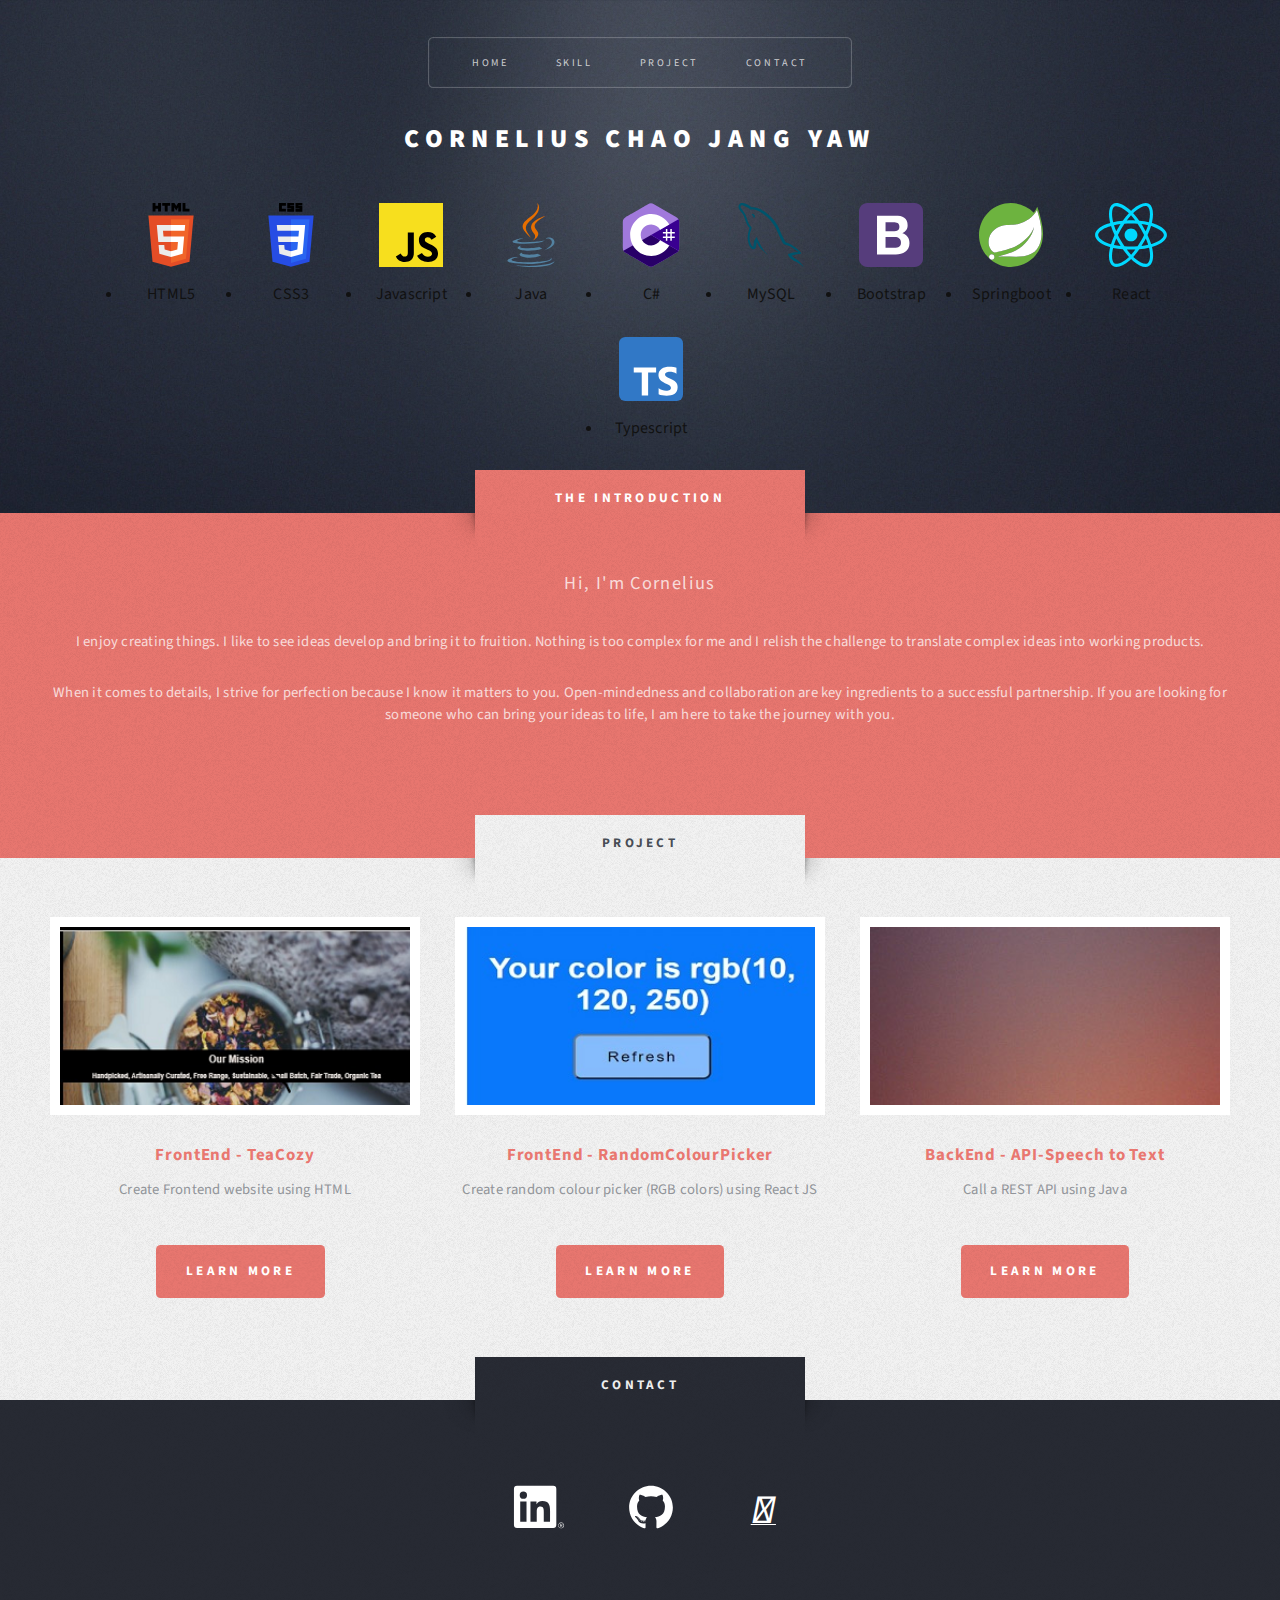
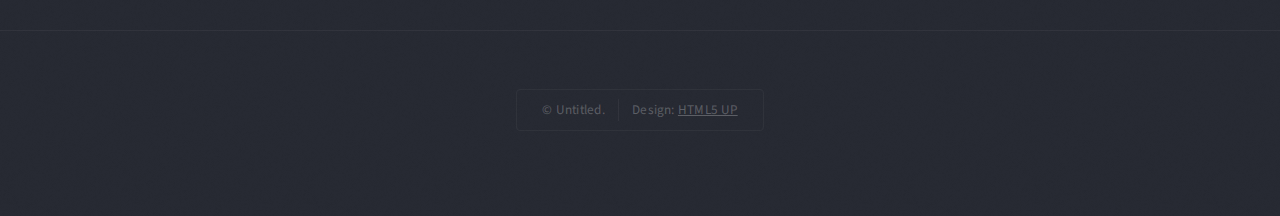
==== commit 60f55e6d: "Add files via upload" ====
--- a/index.html
+++ b/index.html
@@ -26,20 +26,19 @@
 								Cornelius CHAO Jang Yaw<br class="mobile-hide" />
 								</h1>
 								<div id="techStack">
-									<p>Tech Languages</p> 
 									<ul>
-								  		<li><img src="./images/html-5.svg"/><a>HTML5</a></li>
-								  		<li><img src="./images/css-3.svg" /><a>CSS3</a></li>
-								  		<li><img src="./images/javascript.svg"/><a>Javascript</a></li>
-								  		<li><img src="./images/java.svg"/><a>Java</a></li>
-								  		<li><img src="./images/c--4.svg"/><a>C#</a></li>
-
-								  		<li><img src="./images/mysql-icon.svg"/><a>MySQL</a></li>
-								  		<li><img src="./images/bootstrap.svg"/><a>Bootstrap</a></li>
-								  		<li><img src="./images/spring-icon.svg"/><a>Springboot</a></li>
-								  		<li><img src="./images/react.svg"/><a>React</a></li>
-									</ul>
-								</div>
+										<li><img src="./images/html-5.svg" />HTML5</li>
+										  <li><img src="./images/css-3.svg" />CSS3</li>
+										  <li><img src="./images/javascript.svg" />Javascript</li>
+										  <li><img src="./images/java.svg" />Java</li>
+										  <li><img src="./images/c--4.svg" />C#</li>
+										  <li><img src="./images/mysql-icon.svg" />MySQL</li>
+										  <li><img src="./images/bootstrap.svg" />Bootstrap</li>
+										  <li><img src="./images/spring-icon.svg" />Springboot</li>
+										  <li><img src="./images/react.svg" />React</li>
+										<li><img src="./images/Typescript.svg" />Typescript</li>
+										</ul>
+									  </div>
 							</div>
 						</div>
 					<!-- Nav -->
@@ -54,8 +53,10 @@
 									<li><a href="project.html#Springboot">Springboot</a></li>
 									<li><a href="project.html#HTML5">HTML5</a></li>
 									<li><a href="project.html#CSS3">CSS3</a></li>
+									<li><a href="project.html#C#">C#</a></li>
 									<li><a href="project.html#Javascript">Javascript</a></li>
 									<li><a href="project.html#React">React</a></li>
+									<li><a href="project.html#Typescript">Typescripts</a></li>
 									</li>
 								</ul>
 							</li>
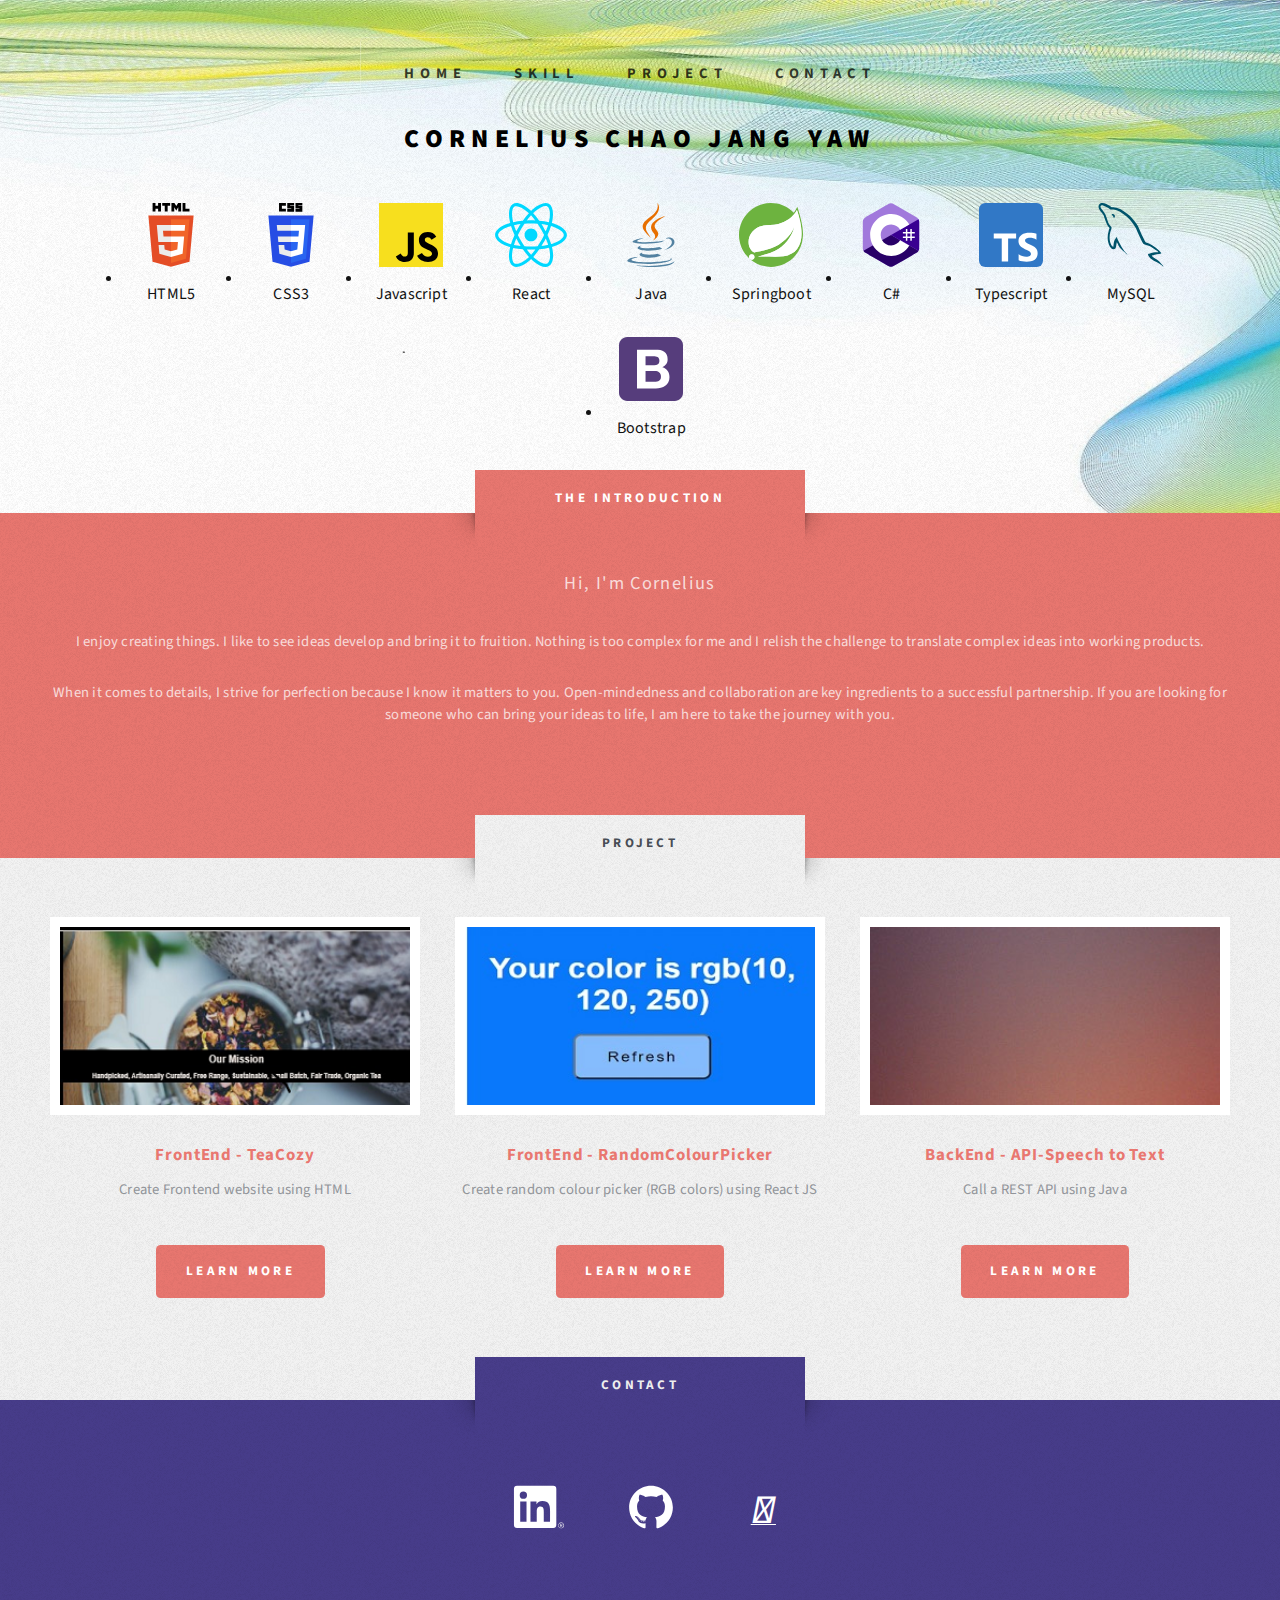
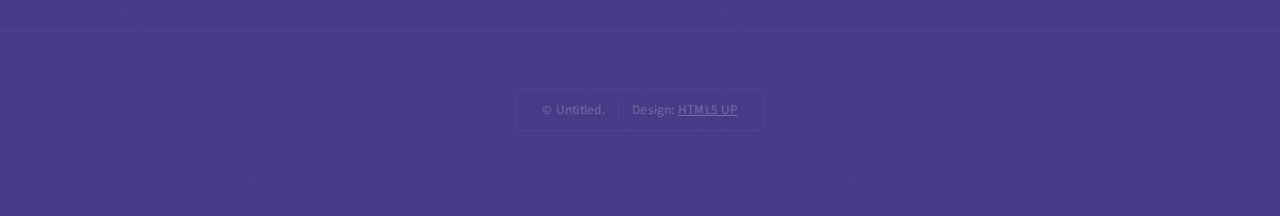
==== commit dc29ffa0: "Add files via upload" ====
--- a/index.html
+++ b/index.html
@@ -27,16 +27,16 @@
 								</h1>
 								<div id="techStack">
 									<ul>
-										<li><img src="./images/html-5.svg" />HTML5</li>
-										  <li><img src="./images/css-3.svg" />CSS3</li>
-										  <li><img src="./images/javascript.svg" />Javascript</li>
-										  <li><img src="./images/java.svg" />Java</li>
-										  <li><img src="./images/c--4.svg" />C#</li>
-										  <li><img src="./images/mysql-icon.svg" />MySQL</li>
-										  <li><img src="./images/bootstrap.svg" />Bootstrap</li>
-										  <li><img src="./images/spring-icon.svg" />Springboot</li>
-										  <li><img src="./images/react.svg" />React</li>
-										<li><img src="./images/Typescript.svg" />Typescript</li>
+										  <li><a href="project.html#HTML5"><img src="./images/html-5.svg" alt="" /></a>HTML5</li>
+										  <li><a href="project.html#CSS3"><img src="./images/css-3.svg" alt="" /></a>CSS3</li>
+										  <li><a href="project.html#Javascript"><img src="./images/javascript.svg" alt="" /></a>Javascript</li>
+										  <li><a href="project.html#React"><img src="./images/react.svg" alt="" /></a>React</li>
+										  <li><a href="project.html#Java"><img src="./images/java.svg" alt="" /></a>Java</li>
+										  <li><a href="project.html#Springboot"><img src="./images/spring-icon.svg" alt="" /></a>Springboot</li>
+										  <li><a href="project.html#C#"><img src="./images/c--4.svg" alt="" /></a>C#</li>
+										  <li><a href="project.html#Typescript"><img src="./images/Typescript.svg" alt="" /></a>Typescript</li>
+										  <li><a href=""><img src="./images/mysql-icon.svg" alt="" /></a>MySQL</li>
+										  <li><a href=""><img src="./images/bootstrap.svg" alt="" /></a>Bootstrap</li>
 										</ul>
 									  </div>
 							</div>
--- a/assets/css/main.css
+++ b/assets/css/main.css
@@ -1467,7 +1467,8 @@
 		}
 
 		header.style1 p {
-			color: #b1b4b9;
+			color: #0000;
+			/* color: #b1b4b9; */
 			display: block;
 			margin: 1.15em 0 0 0;
 			font-size: 1.3em;
@@ -2095,7 +2096,7 @@
 		#logo h1 {
 			font-weight: 900;
 			text-transform: uppercase;
-			color: #fff;
+			color: #000;
 			font-size: 2em;
 			letter-spacing: 0.25em;
 		}
@@ -2140,12 +2141,15 @@
 
 				#nav > ul > li > a, #nav > ul > li > span {
 					display: block;
-					color: #eee;
-					color: rgba(255, 255, 255, 0.75);
+					font-weight: 700;
+					color: #000;
+					color: rgba(0, 0, 0, 0.75);
+					/* color: #eee;
+					color: rgba(255, 255, 255, 0.75); */
 					text-transform: uppercase;
 					text-decoration: none;
-					font-size: 0.7em;
-					letter-spacing: 0.25em;
+					font-size: 1em;
+					letter-spacing: 0.4em;
 					height: 5em;
 					line-height: 5em;
 					-moz-transition: all .25s ease-in-out;
@@ -2157,11 +2161,11 @@
 				}
 
 				#nav > ul > li:hover > a {
-					color: #fff;
+					color: blue;
 				}
 
 				#nav > ul > li.active > a, #nav > ul > li.active > span {
-					color: #fff;
+					color: red;
 				}
 
 	.dropotron {
@@ -2225,8 +2229,9 @@
 		}
 
 		#intro p.style2 {
-			font-weight: 700;
-			color: #fff;
+			font-weight: 800;
+			color: #000;
+			/* color: #fff; */
 			border-radius: 0.35em;
 			box-shadow: inset 0px 0px 1px 1px rgba(255, 255, 255, 0.25);
 			font-size: 2.75em;
@@ -2237,7 +2242,8 @@
 		}
 
 			#intro p.style2 a {
-				color: inherit;
+				color: #000;
+				/* color: inherit; */
 				text-decoration: none;
 			}
 
@@ -2275,7 +2281,7 @@
 /* Footer */
 
 	#footer {
-		background: #282b34 url("images/overlay.png");
+		background: darkslateblue url("images/overlay.png");
 		color: #eee;
 		color: rgba(255, 255, 255, 0.5);
 		padding-bottom: 6em;
@@ -2342,7 +2348,7 @@
 			}
 
 		#footer .title {
-			background: #282b34 url("images/overlay.png");
+			background: darkslateblue url("images/overlay.png");
 			color: #eee;
 		}
 
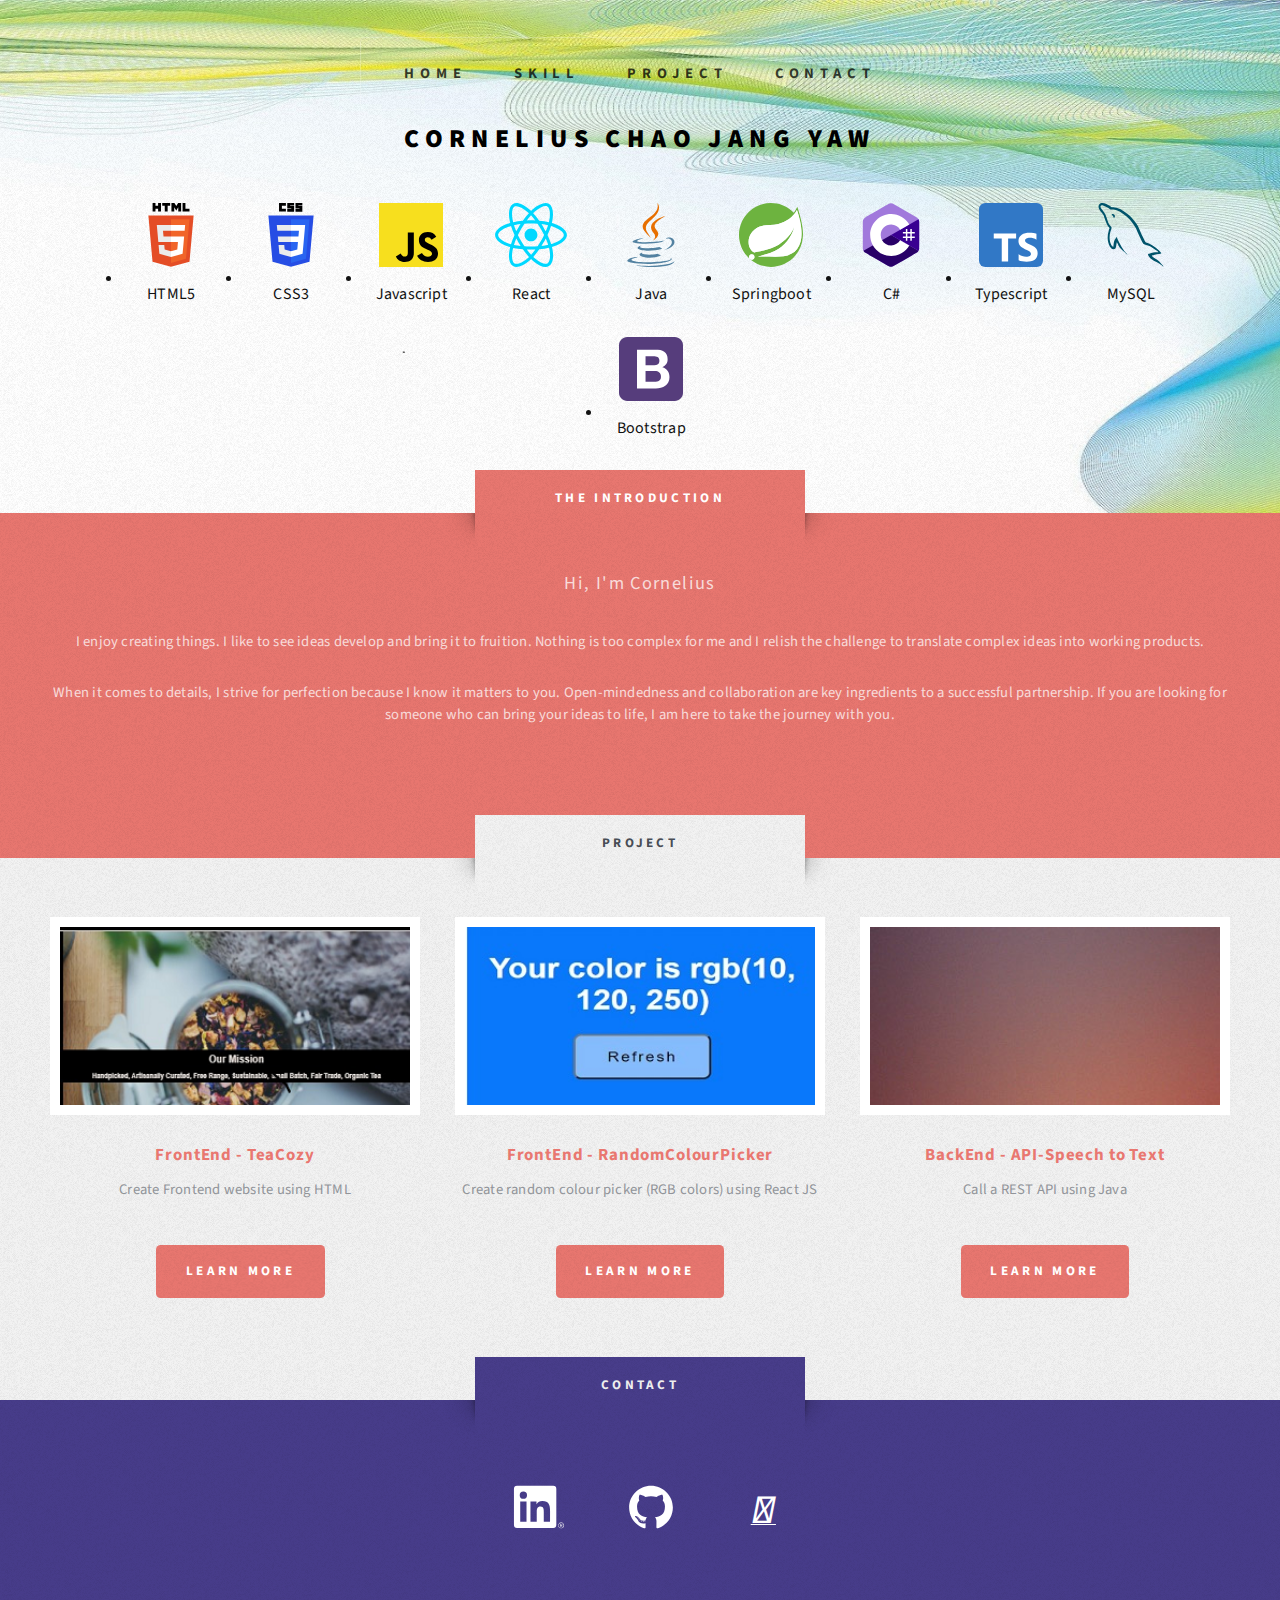
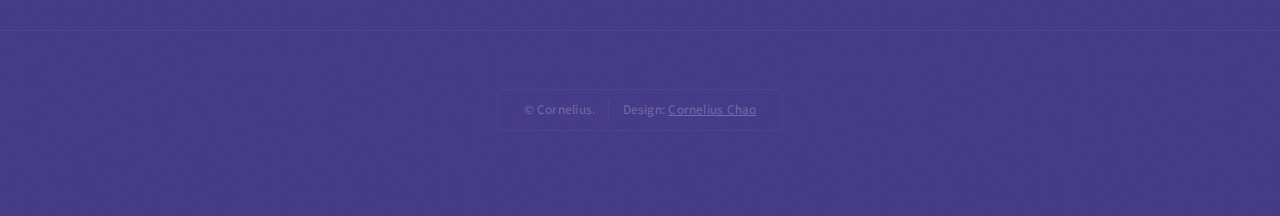
==== commit 4a5bae24: "Add files via upload" ====
--- a/index.html
+++ b/index.html
@@ -152,7 +152,7 @@
 							</section>
 						<div id="copyright">
 							<ul>
-								<li>&copy; Untitled.</li><li>Design: <a href="http://html5up.net">HTML5 UP</a></li>
+								<li>&copy; Cornelius.</li><li>Design: <a href="CorneliusCJY@gmail.com">Cornelius Chao</a></li>
 							</ul>
 						</div>
 					</div>
